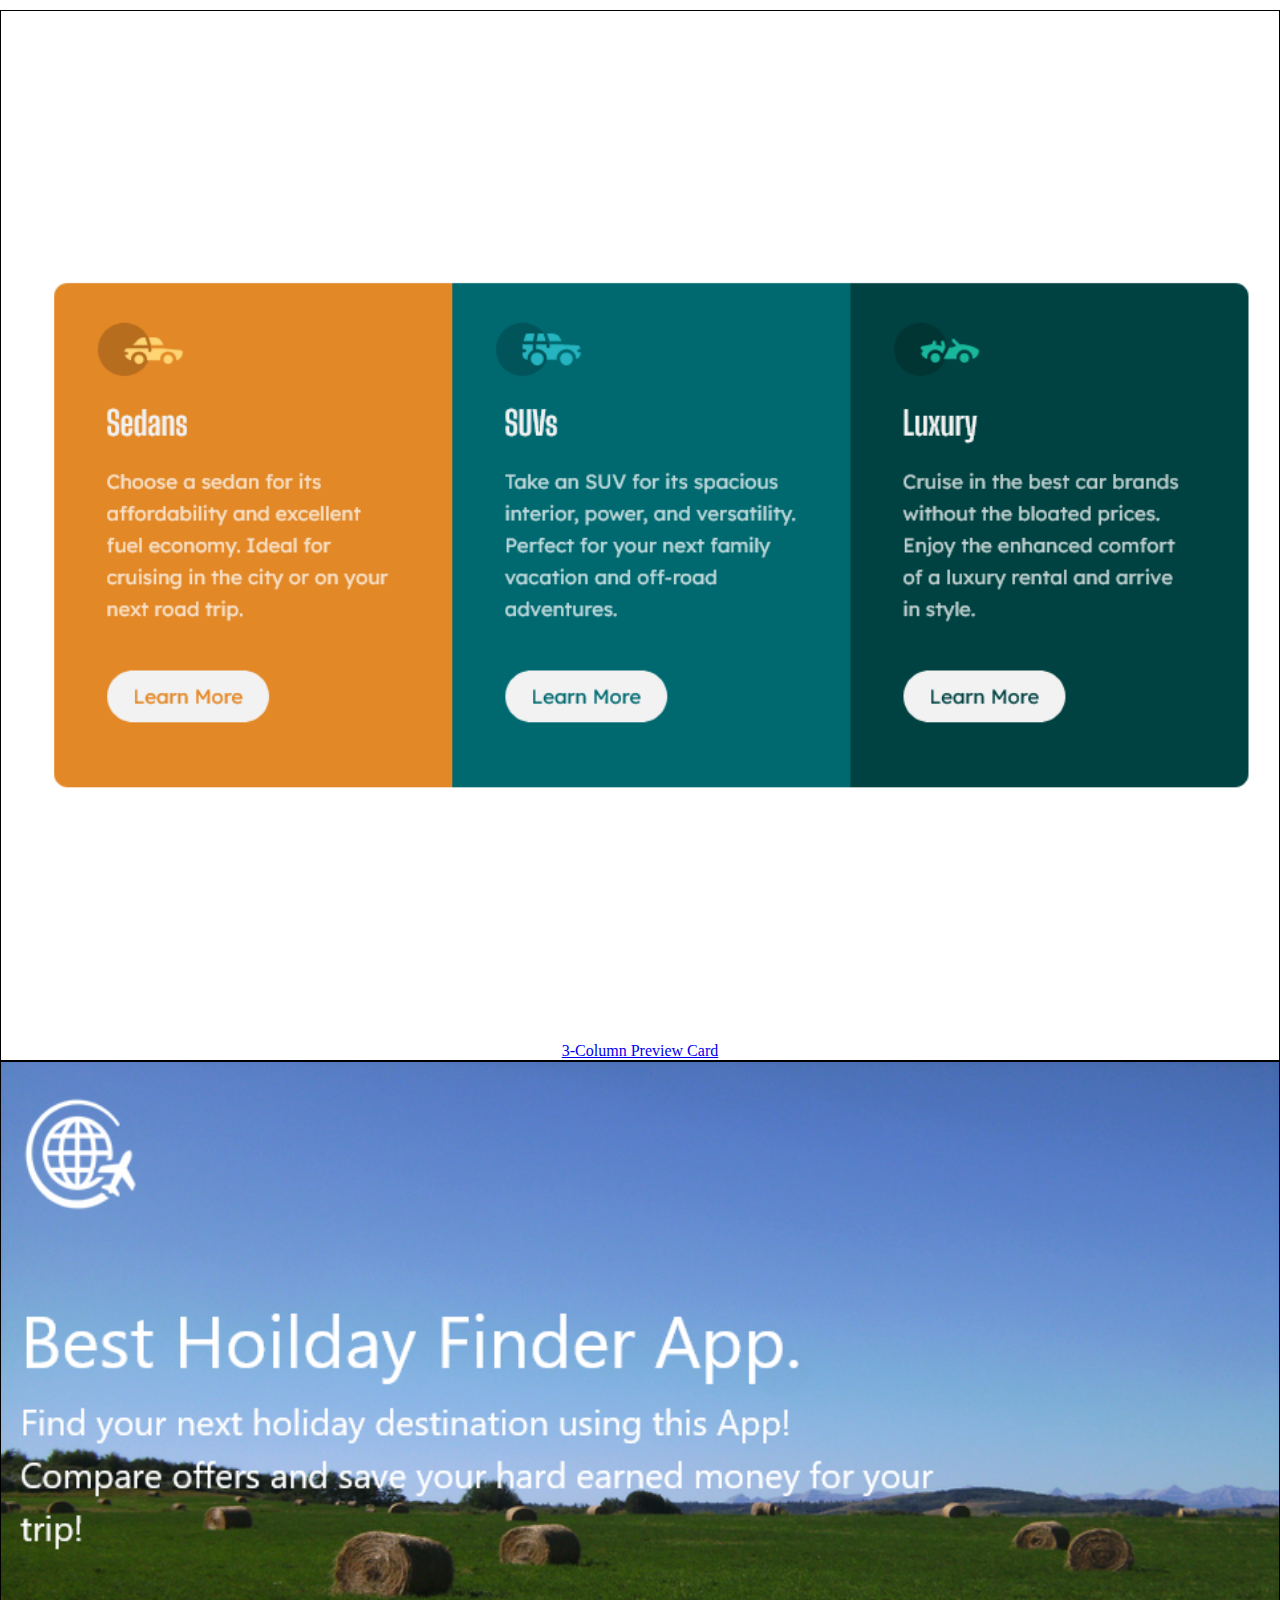
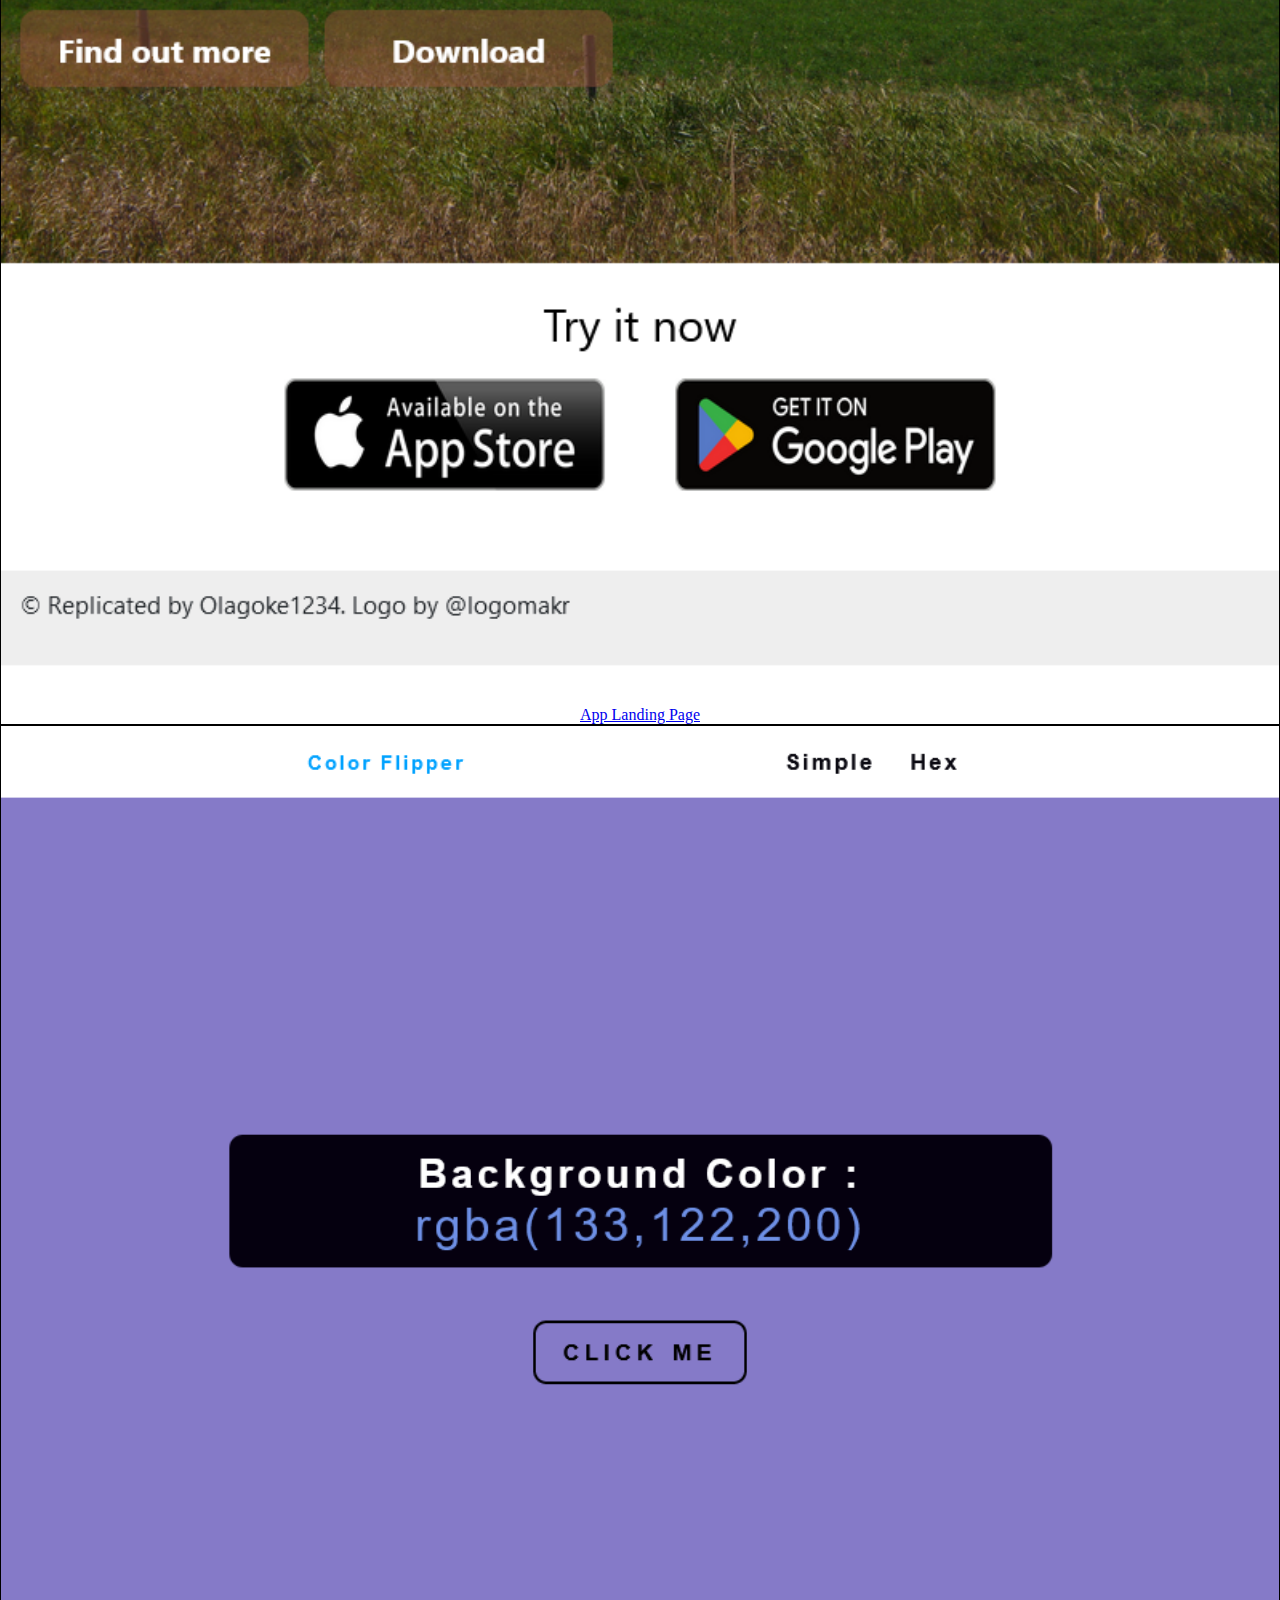
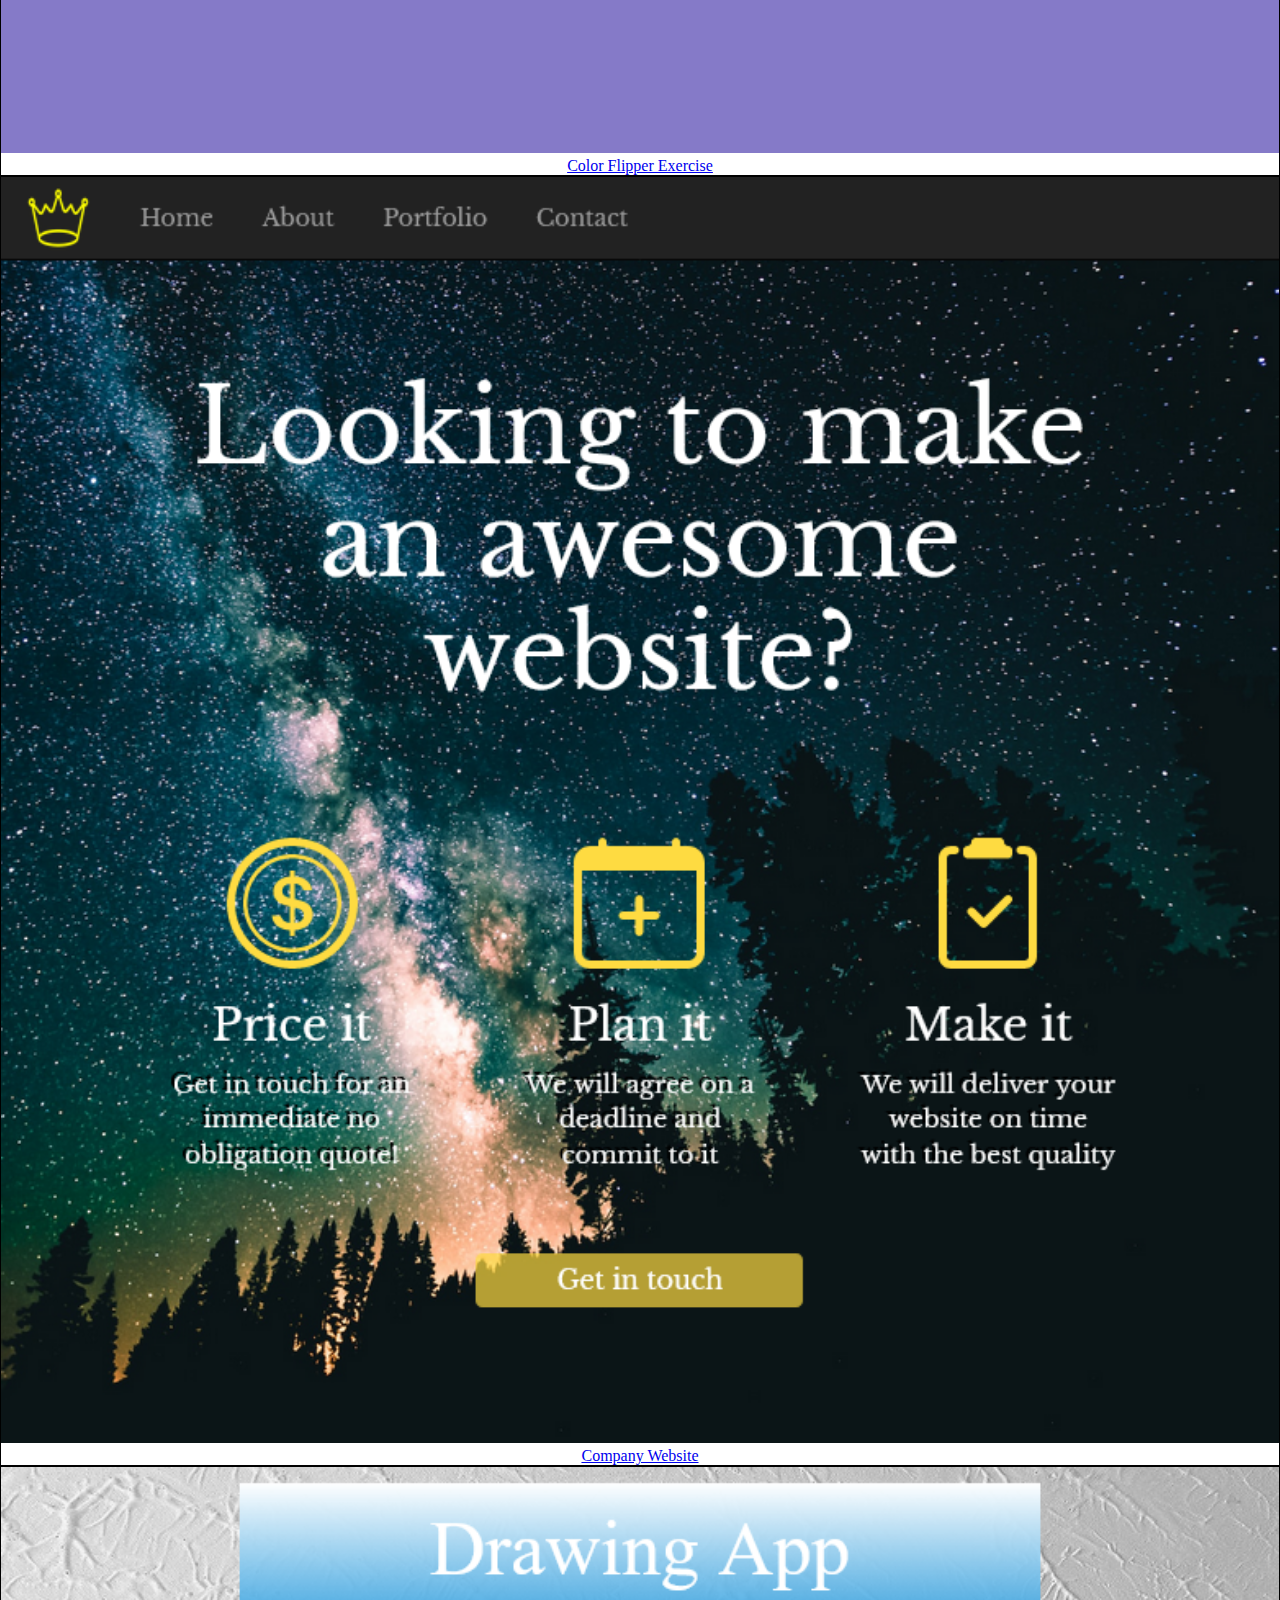
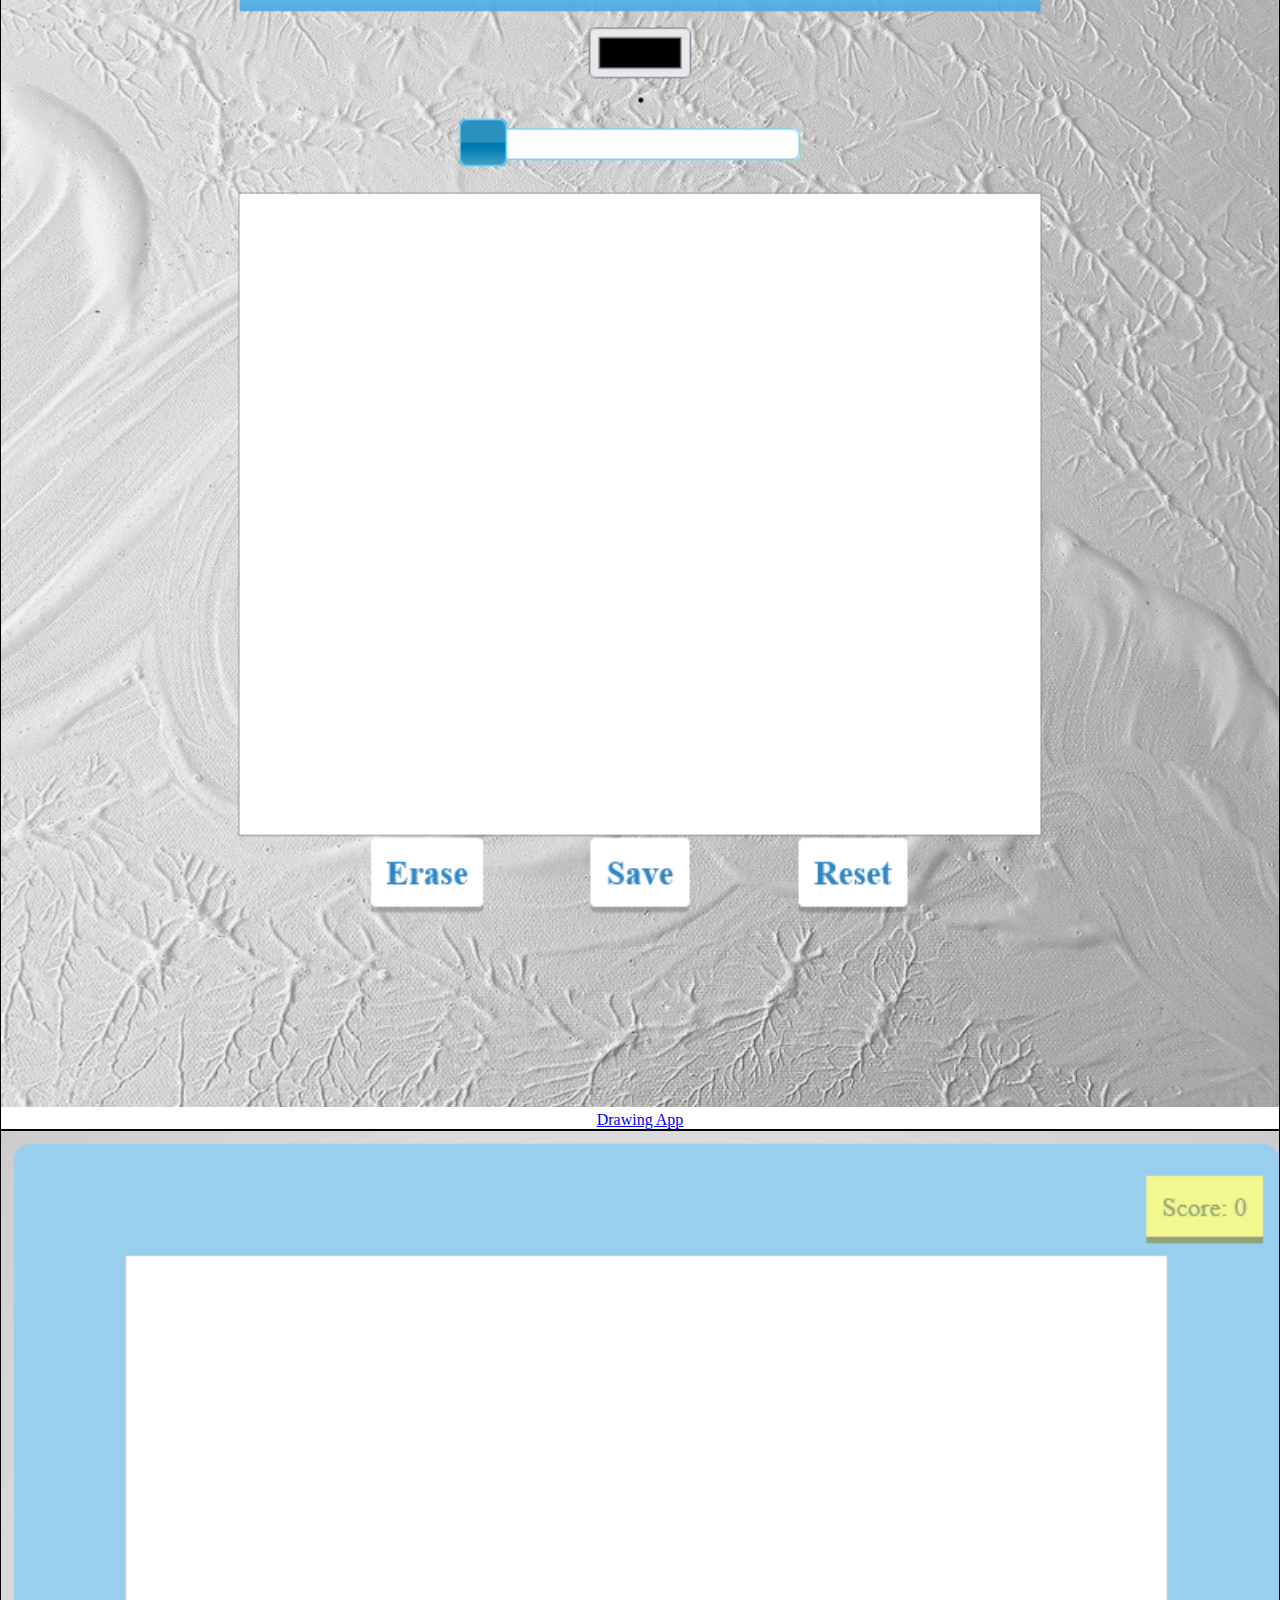
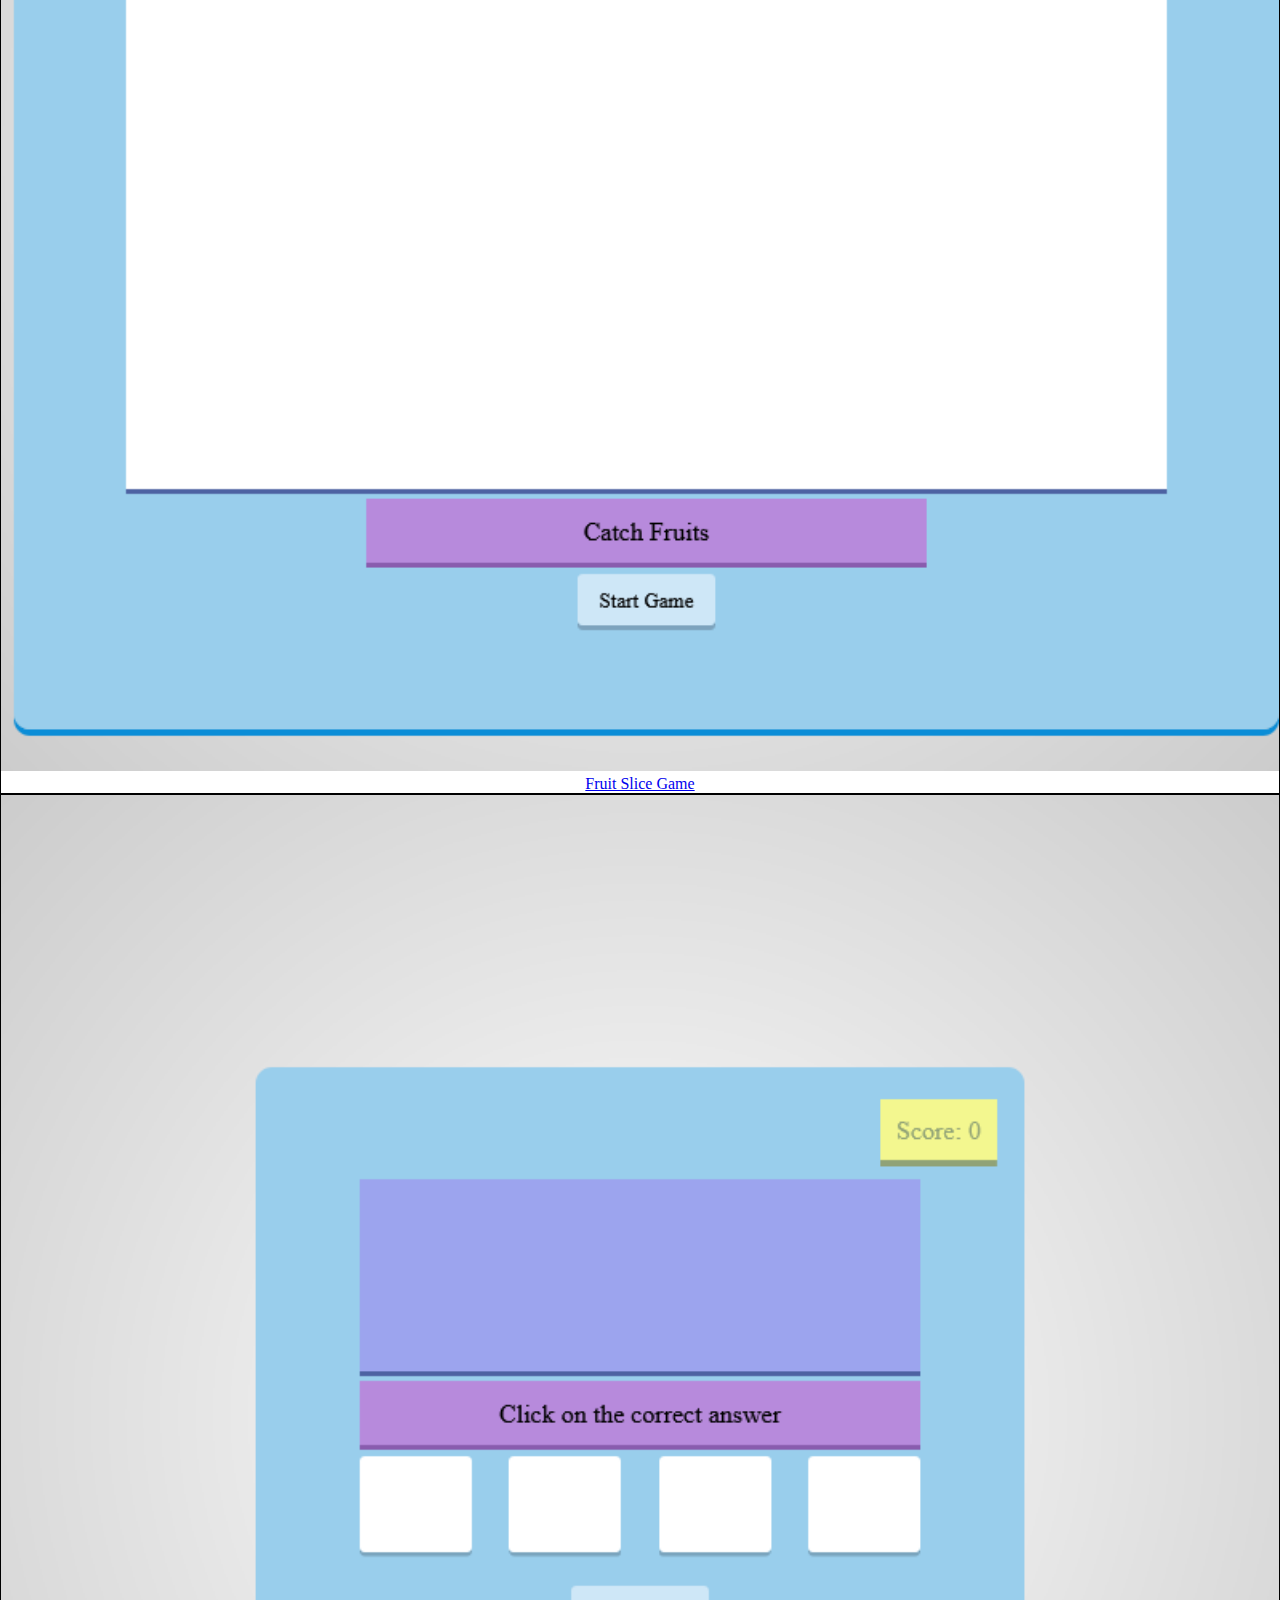
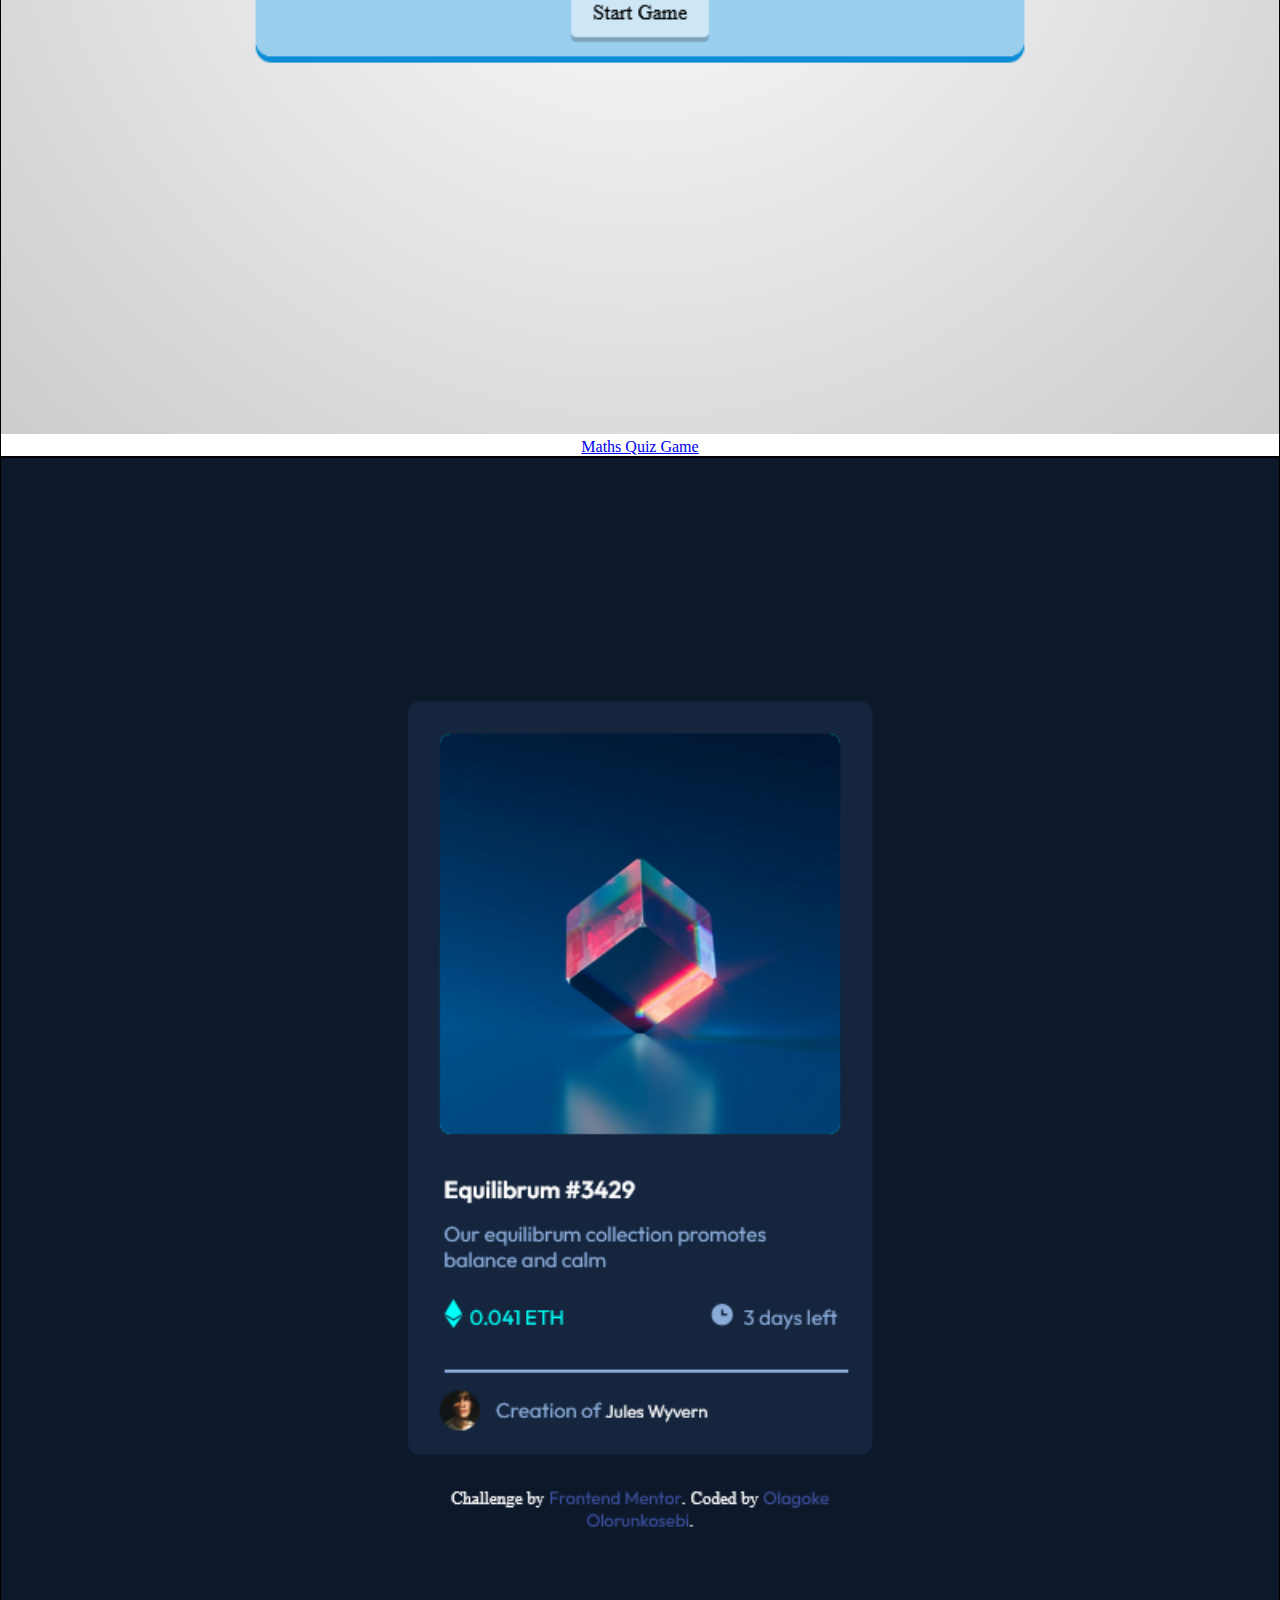
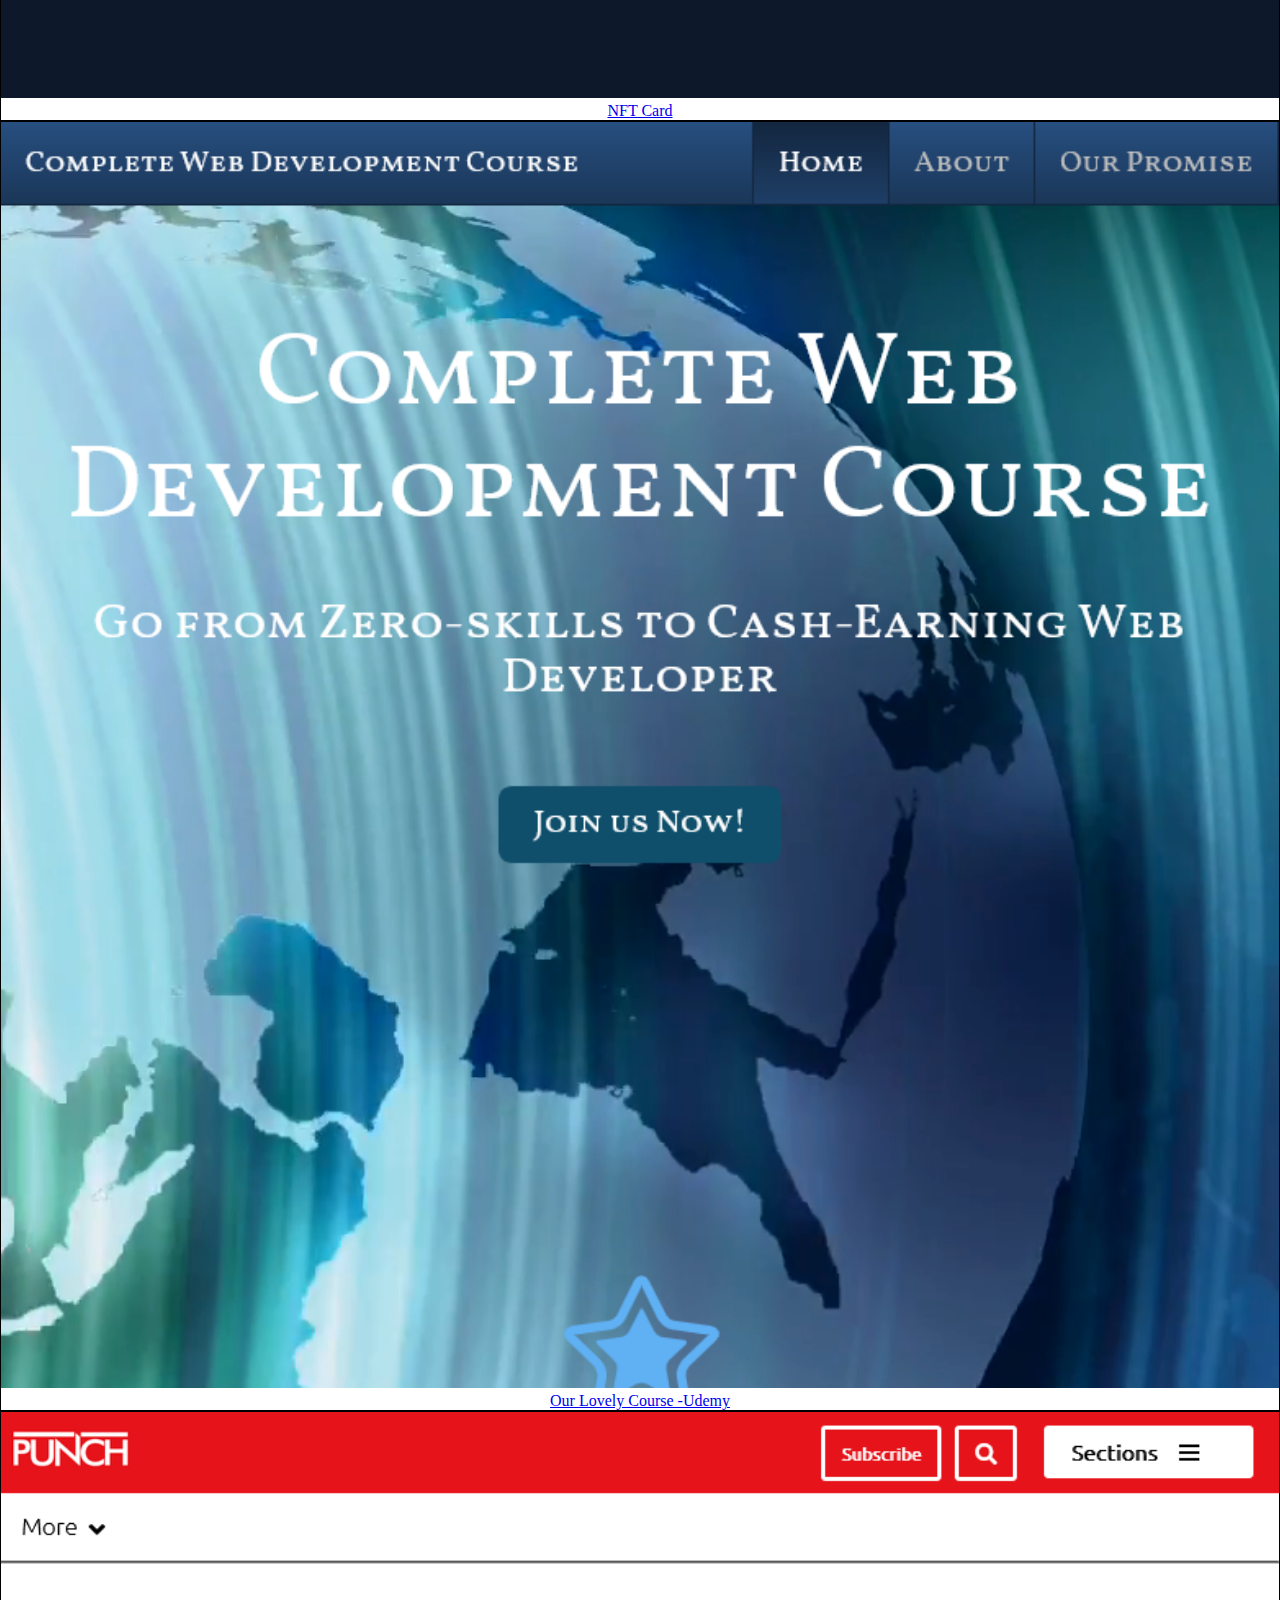
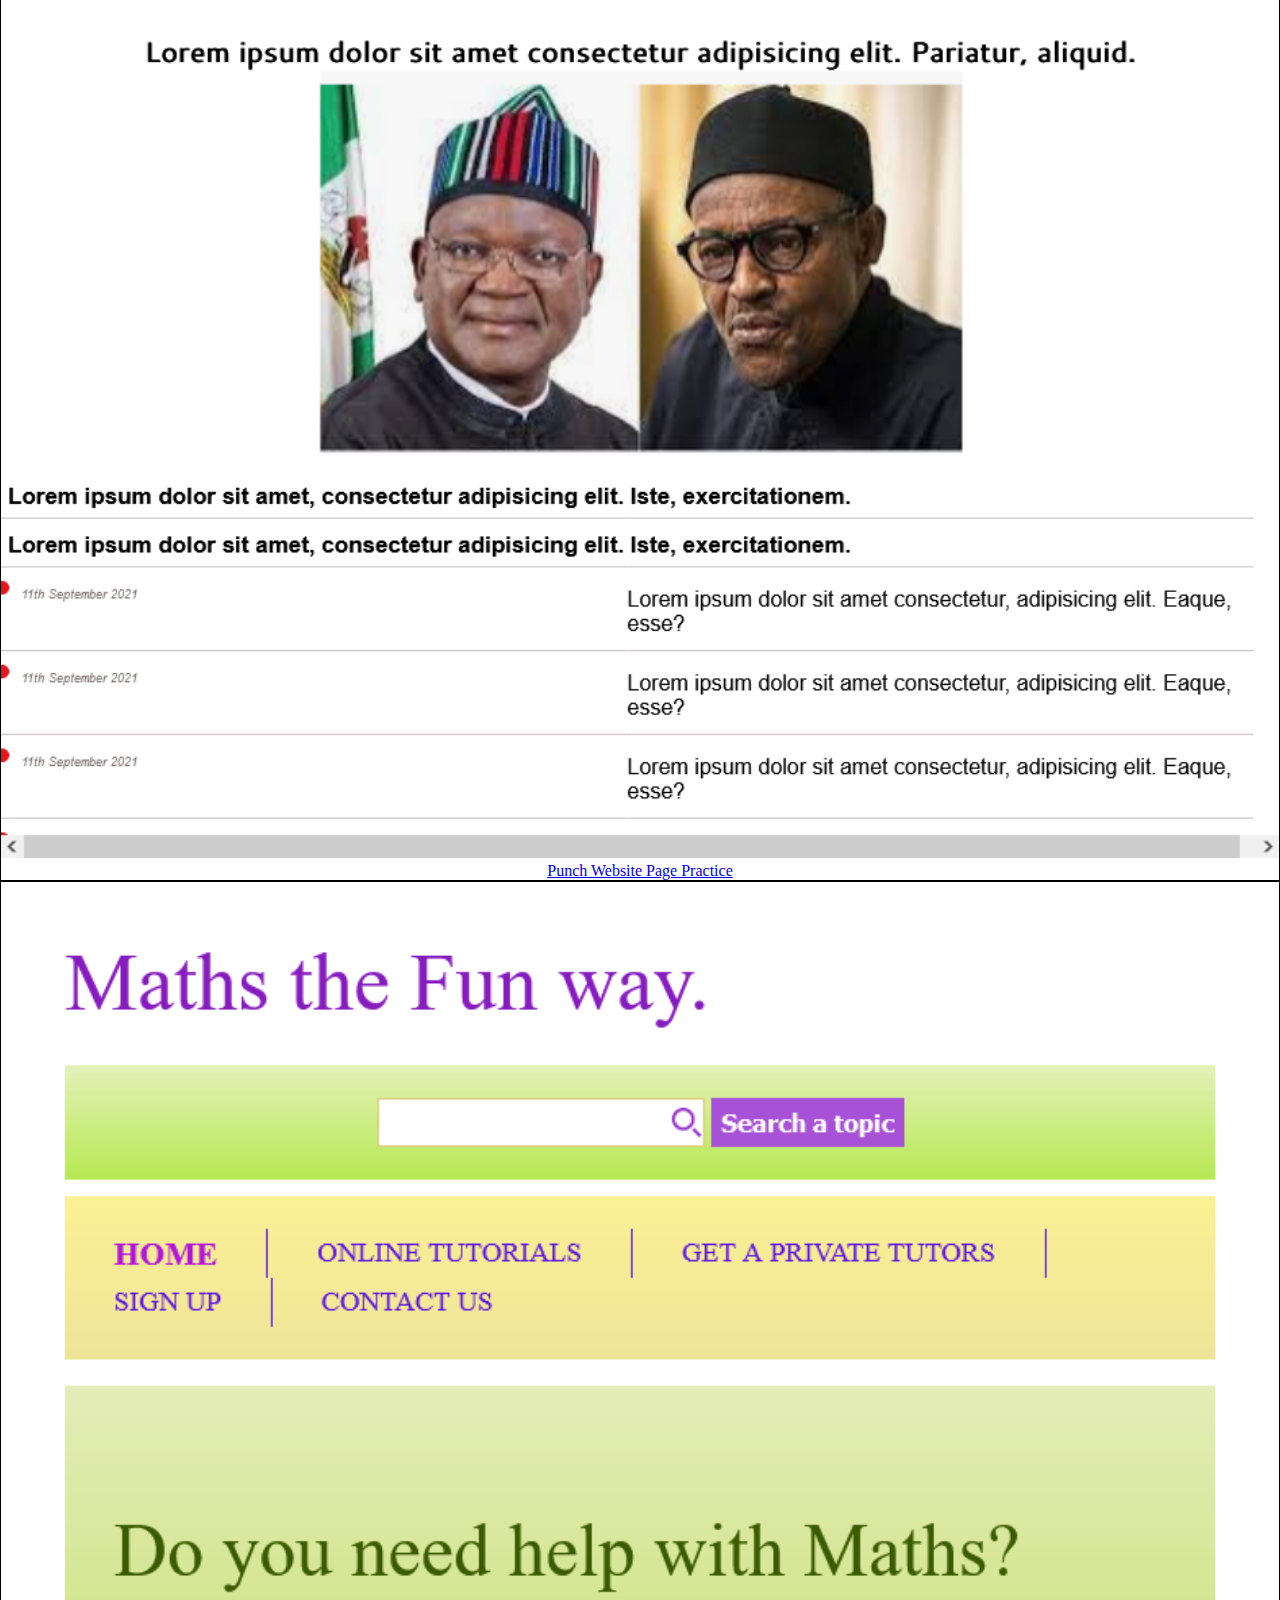
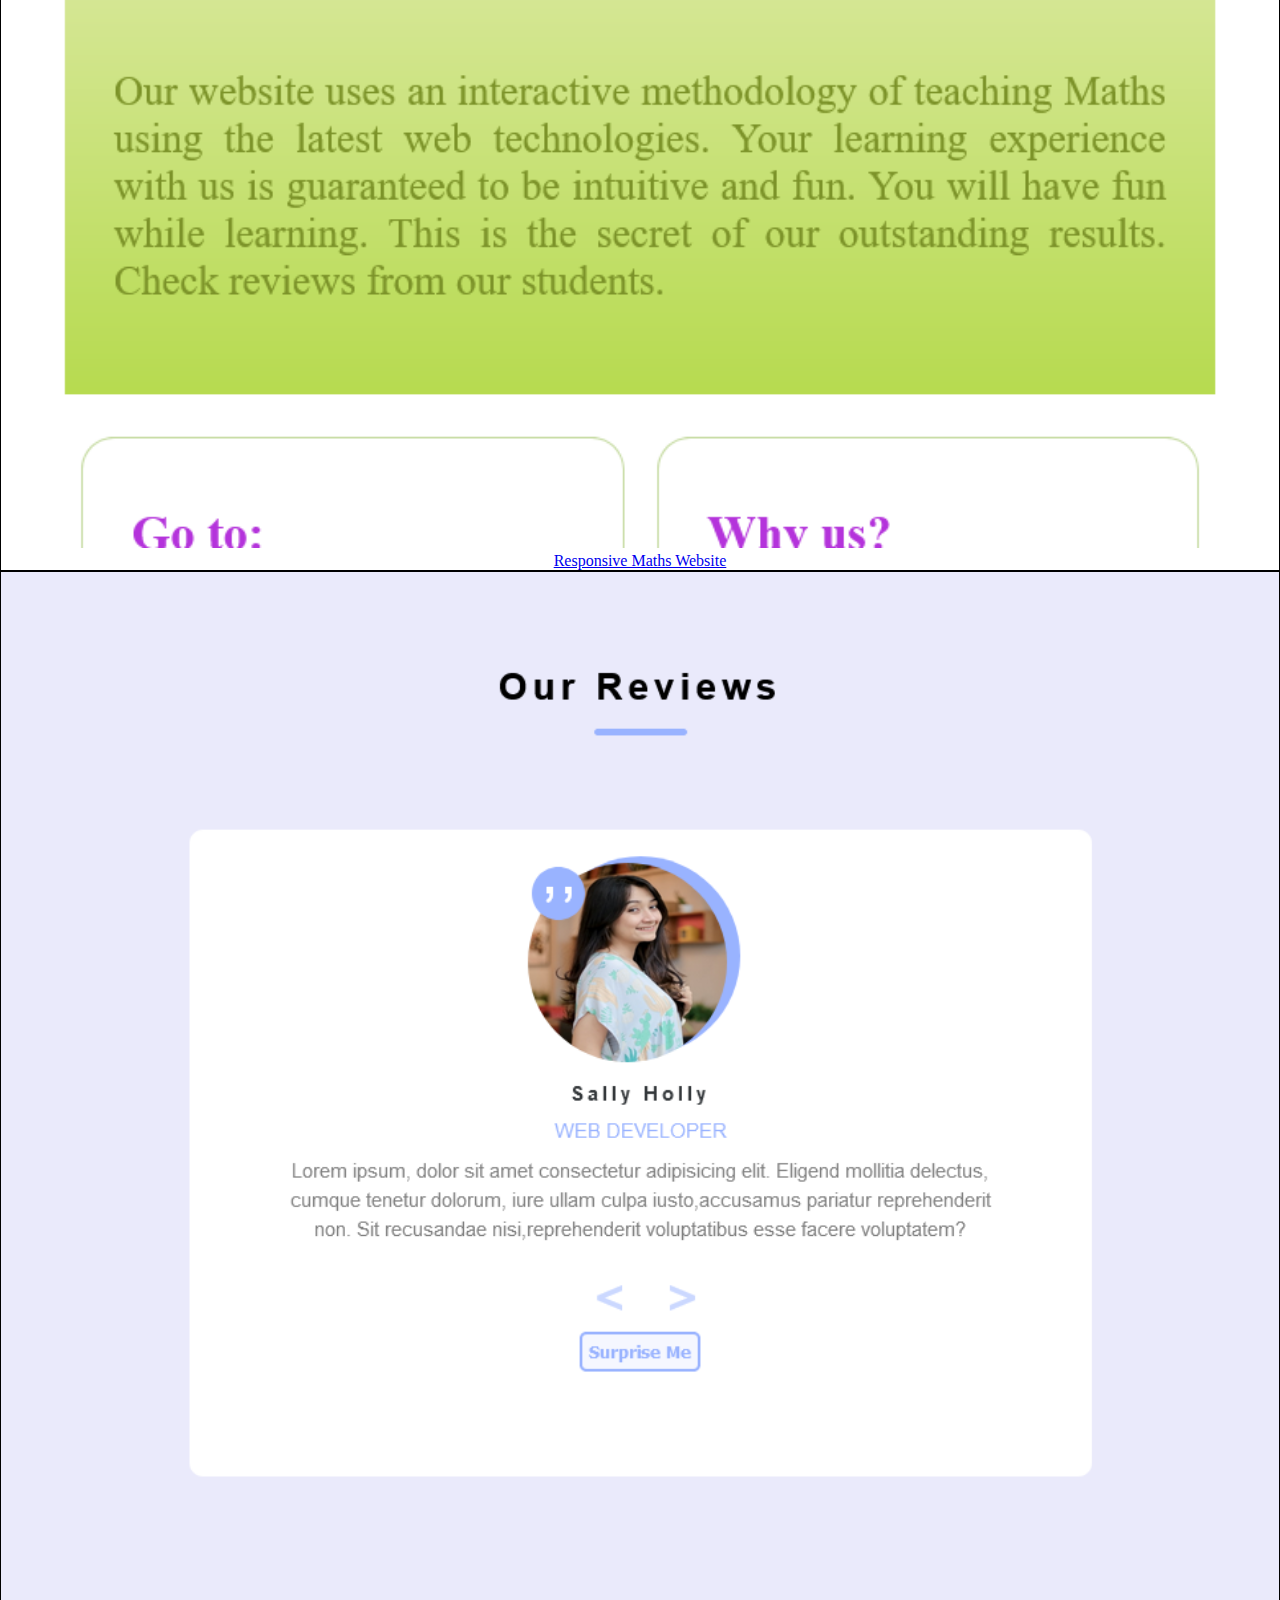
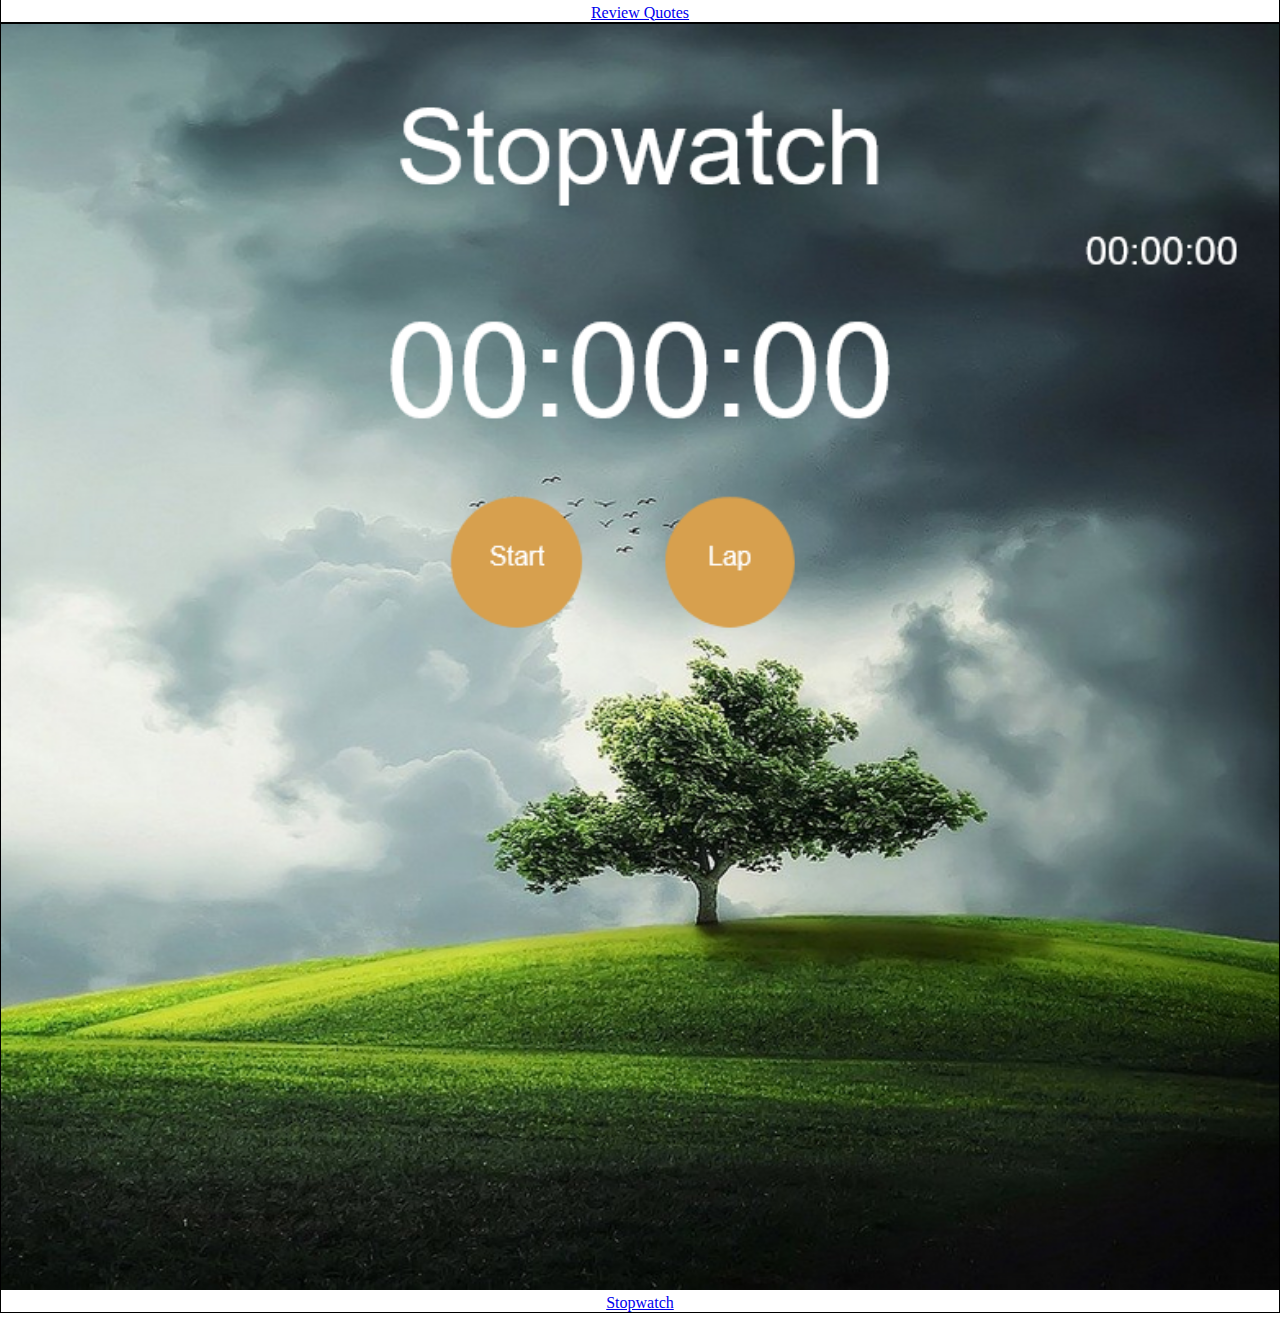
==== projects.html @ 6f9afd57 "Project structure and styling completed" ====
<!DOCTYPE html>
<html lang="en">
  <head>
    <meta charset="UTF-8" />
    <meta http-equiv="X-UA-Compatible" content="IE=edge" />
    <meta name="viewport" content="width=device-width, initial-scale=1.0" />
    <link
      href="https://cdn.jsdelivr.net/npm/bootstrap@5.2.2/dist/css/bootstrap.min.css"
      rel="stylesheet"
      integrity="sha384-Zenh87qX5JnK2Jl0vWa8Ck2rdkQ2Bzep5IDxbcnCeuOxjzrPF/et3URy9Bv1WTRi"
      crossorigin="anonymous"
    />
    <link rel="stylesheet" href="projects.css" />
    <title>More Projects</title>
  </head>
  <body>
    <div class="row container-fluid projects">
      <div class="col-sm-6 col-md-3 project">
        <img src="images/3-Column Preview Card.png" alt="Project Outlook" />
        <a href="https://olagoke1234.github.io/3-column-preview-card-component/"
          >3-Column Preview Card</a
        >
      </div>
      <div class="col-sm-6 col-md-3 project">
        <img src="images/App Landing Page.png" alt="Project Outlook" />
        <a href="https://olagoke1234.github.io/App-Landing-Page/"
          >App Landing Page</a
        >
      </div>
      <div class="col-sm-6 col-md-3 project">
        <img src="images/Color Flipper Exercise.png" alt="Project Outlook" />
        <a href="https://olagoke1234.github.io/Color-Flipper/"
          >Color Flipper Exercise</a
        >
      </div>
      <div class="col-sm-6 col-md-3 project">
        <img src="images/Company Website.png" alt="Project Outlook" />
        <a href="https://olagoke1234.github.io/Company-Website-Bootstrap-/"
          >Company Website</a
        >
      </div>
      <div class="col-sm-6 col-md-3 project">
        <img src="images/Drawing App.png" alt="Project Outlook" />
        <a href="https://olagoke1234.github.io/Drawing-App-JQuery-UI-/"
          >Drawing App</a
        >
      </div>
      <div class="col-sm-6 col-md-3 project">
        <img src="images/Fruit Slice Game.png" alt="Project Outlook" />
        <a href="https://olagoke1234.github.io/Fruit-Slice-Game/"
          >Fruit Slice Game</a
        >
      </div>
      <div class="col-sm-6 col-md-3 project">
        <img src="images/Maths Quiz Game.png" alt="Project Outlook" />
        <a href="https://olagoke1234.github.io/Maths-Quiz-Game/"
          >Maths Quiz Game</a
        >
      </div>
      <div class="col-sm-6 col-md-3 project">
        <img src="images/NFT Card.png" alt="Project Outlook" />
        <a href="https://olagoke1234.github.io/NFT-Card/">NFT Card</a>
      </div>
      <div class="col-sm-6 col-md-3 project">
        <img src="images/Our Lovely Course -Udemy.png" alt="Project Outlook" />
        <a href="https://olagoke1234.github.io/Our-Lovely-Course/"
          >Our Lovely Course -Udemy</a
        >
      </div>
      <div class="col-sm-6 col-md-3 project">
        <img
          src="images/Punch Website Page Practice.png"
          alt="Project Outlook"
        />
        <a href="https://olagoke1234.github.io/Punch-News/"
          >Punch Website Page Practice</a
        >
      </div>
      <div class="col-sm-6 col-md-3 project">
        <img src="images/Responsive Maths Website.png" alt="Project Outlook" />
        <a href="https://olagoke1234.github.io/Responsive-Maths-Website/"
          >Responsive Maths Website</a
        >
      </div>
      <div class="col-sm-6 col-md-3 project">
        <img src="images/Review Quotes.png" alt="Project Outlook" />
        <a href="https://olagoke1234.github.io/Reviews-Quotes/"
          >Review Quotes</a
        >
      </div>
      <div class="col-sm-6 col-md-3 project">
        <img src="images/Stopwatch.png" alt="Project Outlook" />
        <a
          href="
        https://olagoke1234.github.io/Stop-Watch-JQuery-/"
          >Stopwatch</a
        >
      </div>
    </div>

    <script
      src="https://cdn.jsdelivr.net/npm/bootstrap@5.2.2/dist/js/bootstrap.bundle.min.js"
      integrity="sha384-OERcA2EqjJCMA+/3y+gxIOqMEjwtxJY7qPCqsdltbNJuaOe923+mo//f6V8Qbsw3"
      crossorigin="anonymous"
    ></script>
  </body>
</html>
---- projects.css ----
body {
  margin: 0;
  padding: 0;
  box-sizing: border-box;
}

.projects {
  padding: 10px 0;
  width: 100%;
}

.project {
  text-align: center;
  border: 1px solid black;
}

.project img {
  width: 100%;
  height: 80%;
}
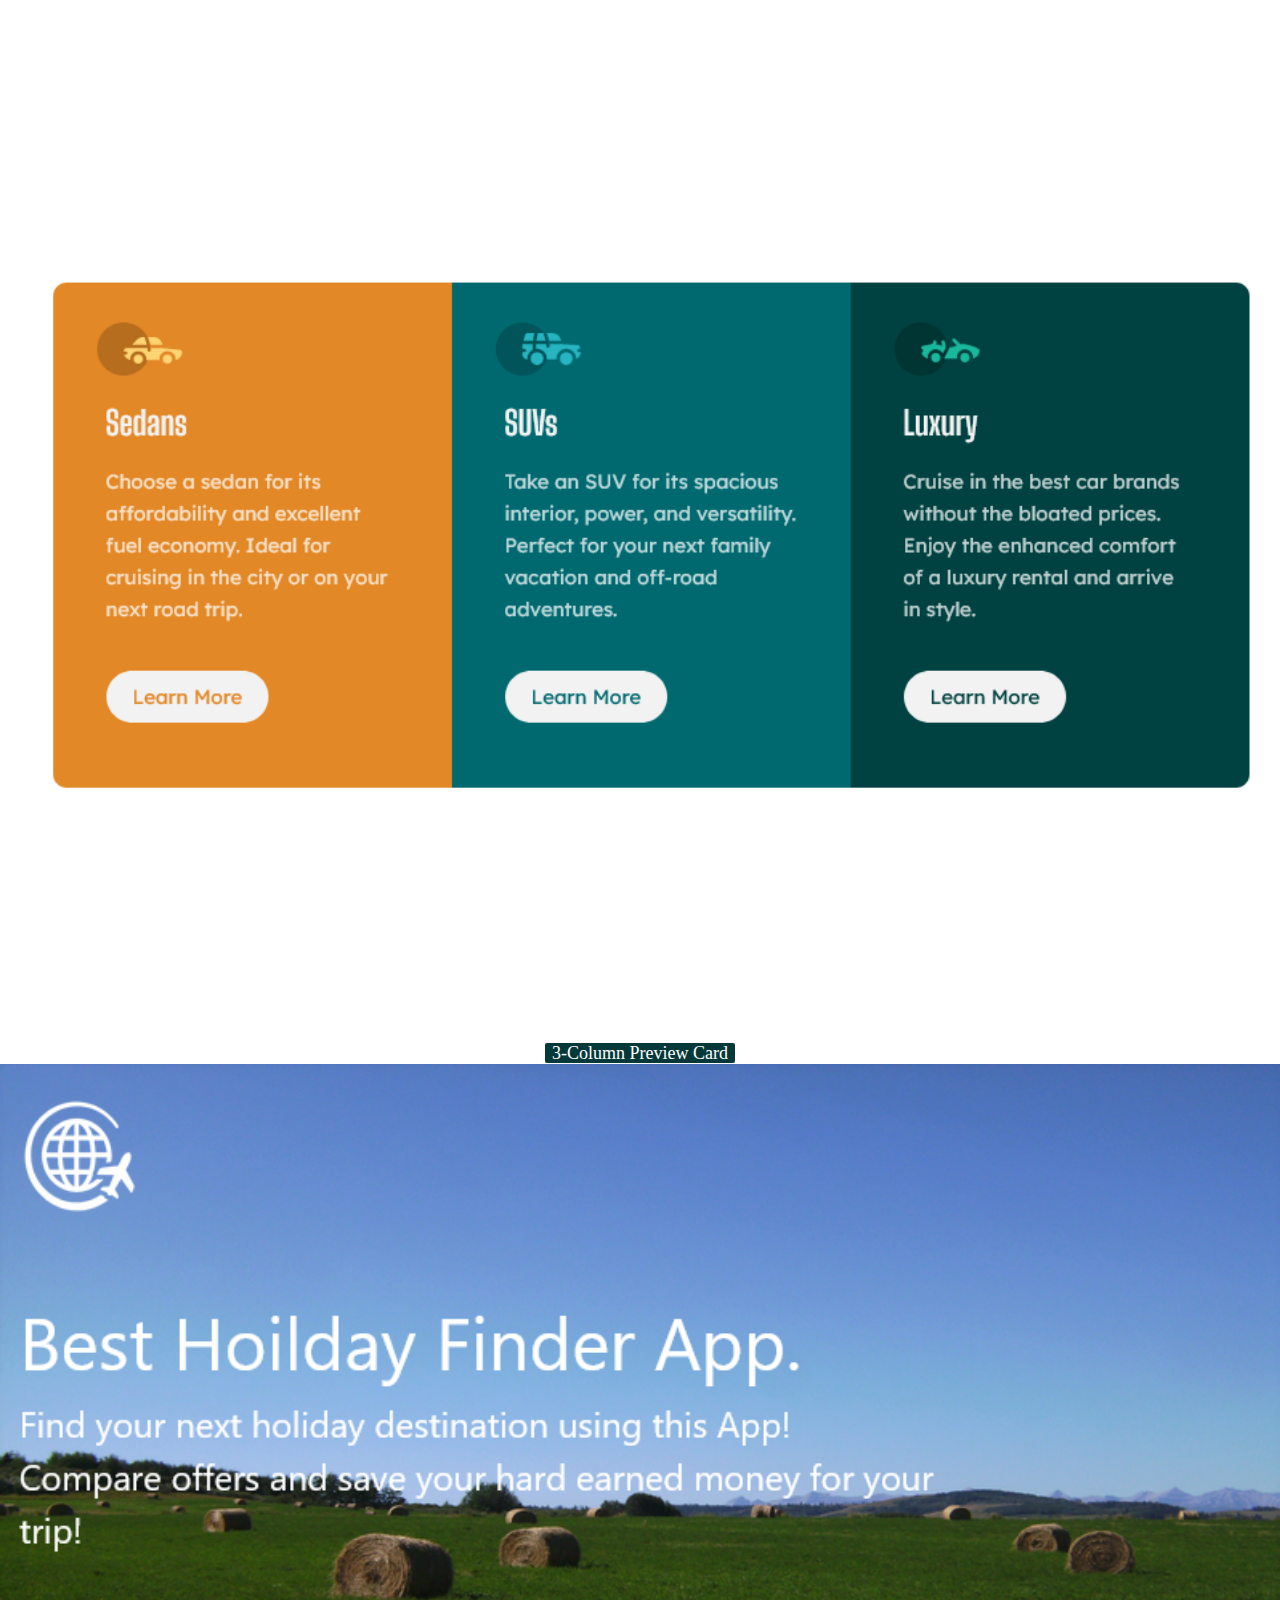
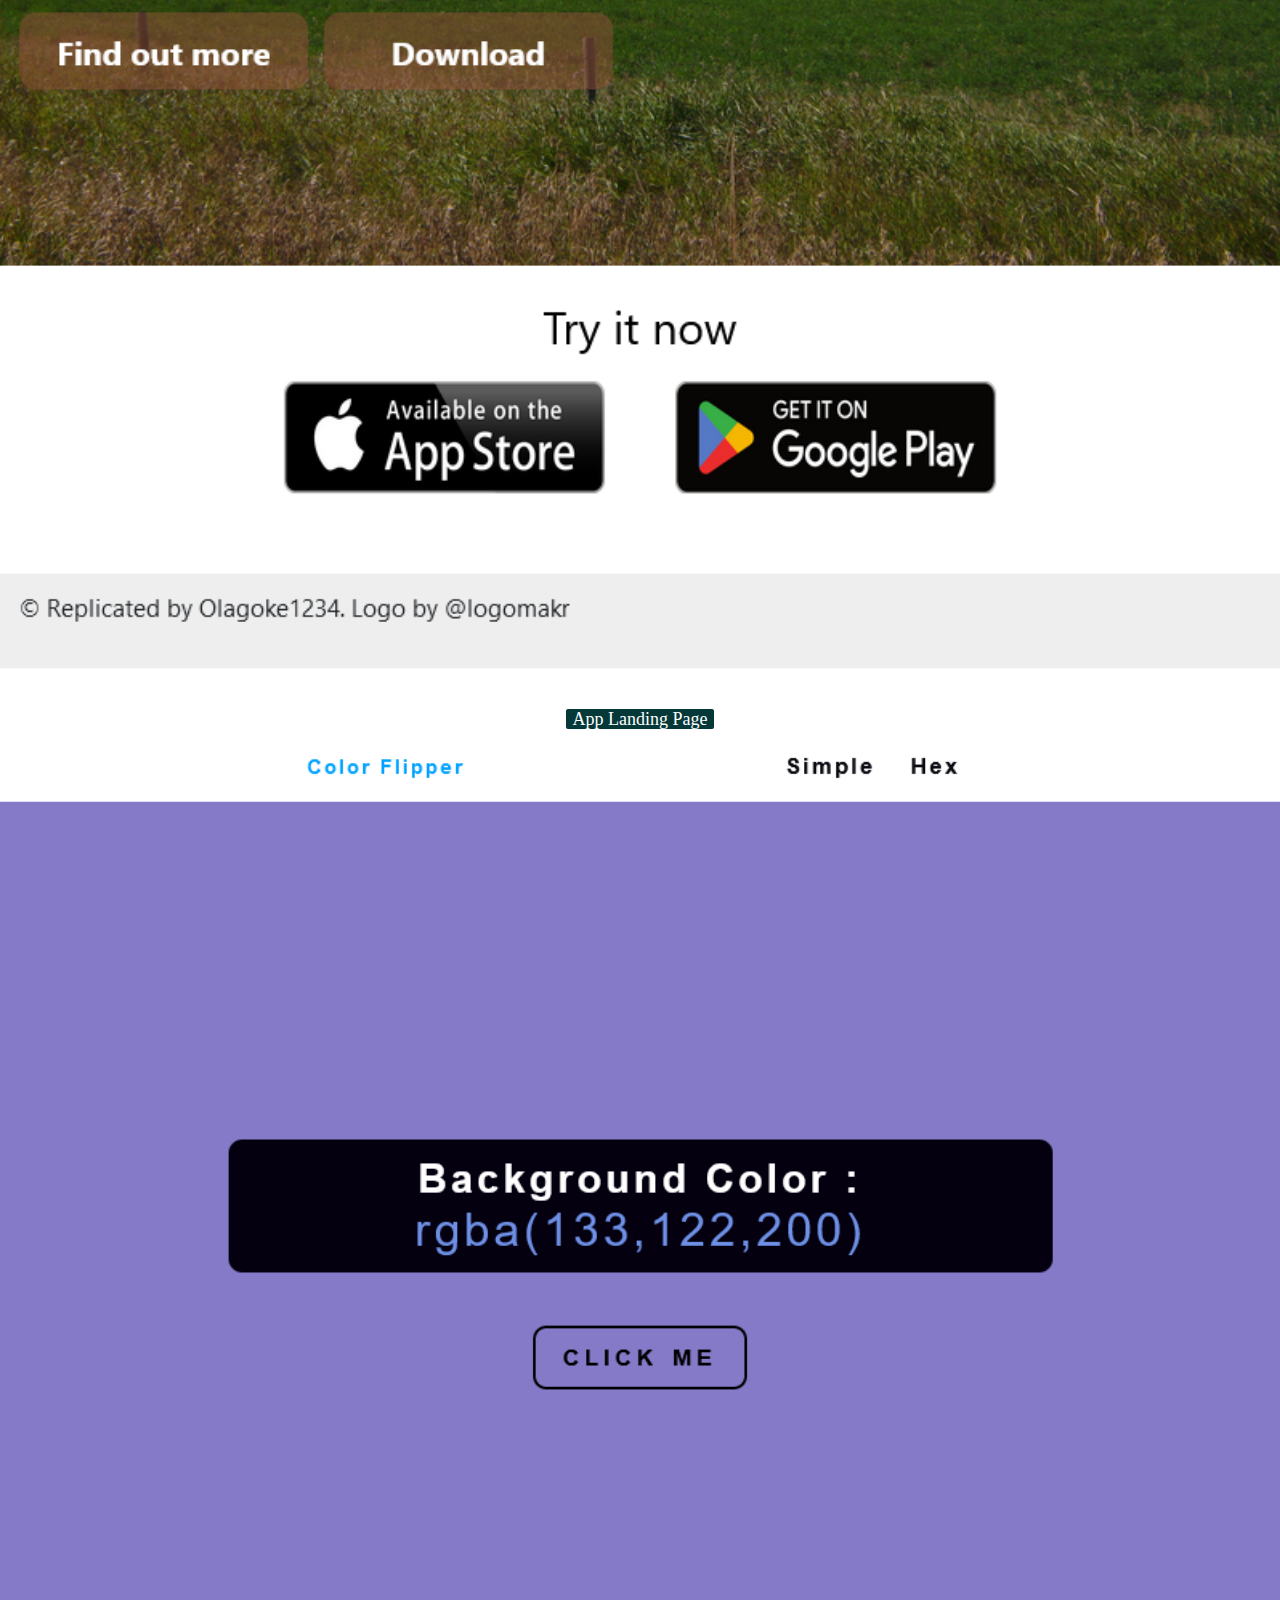
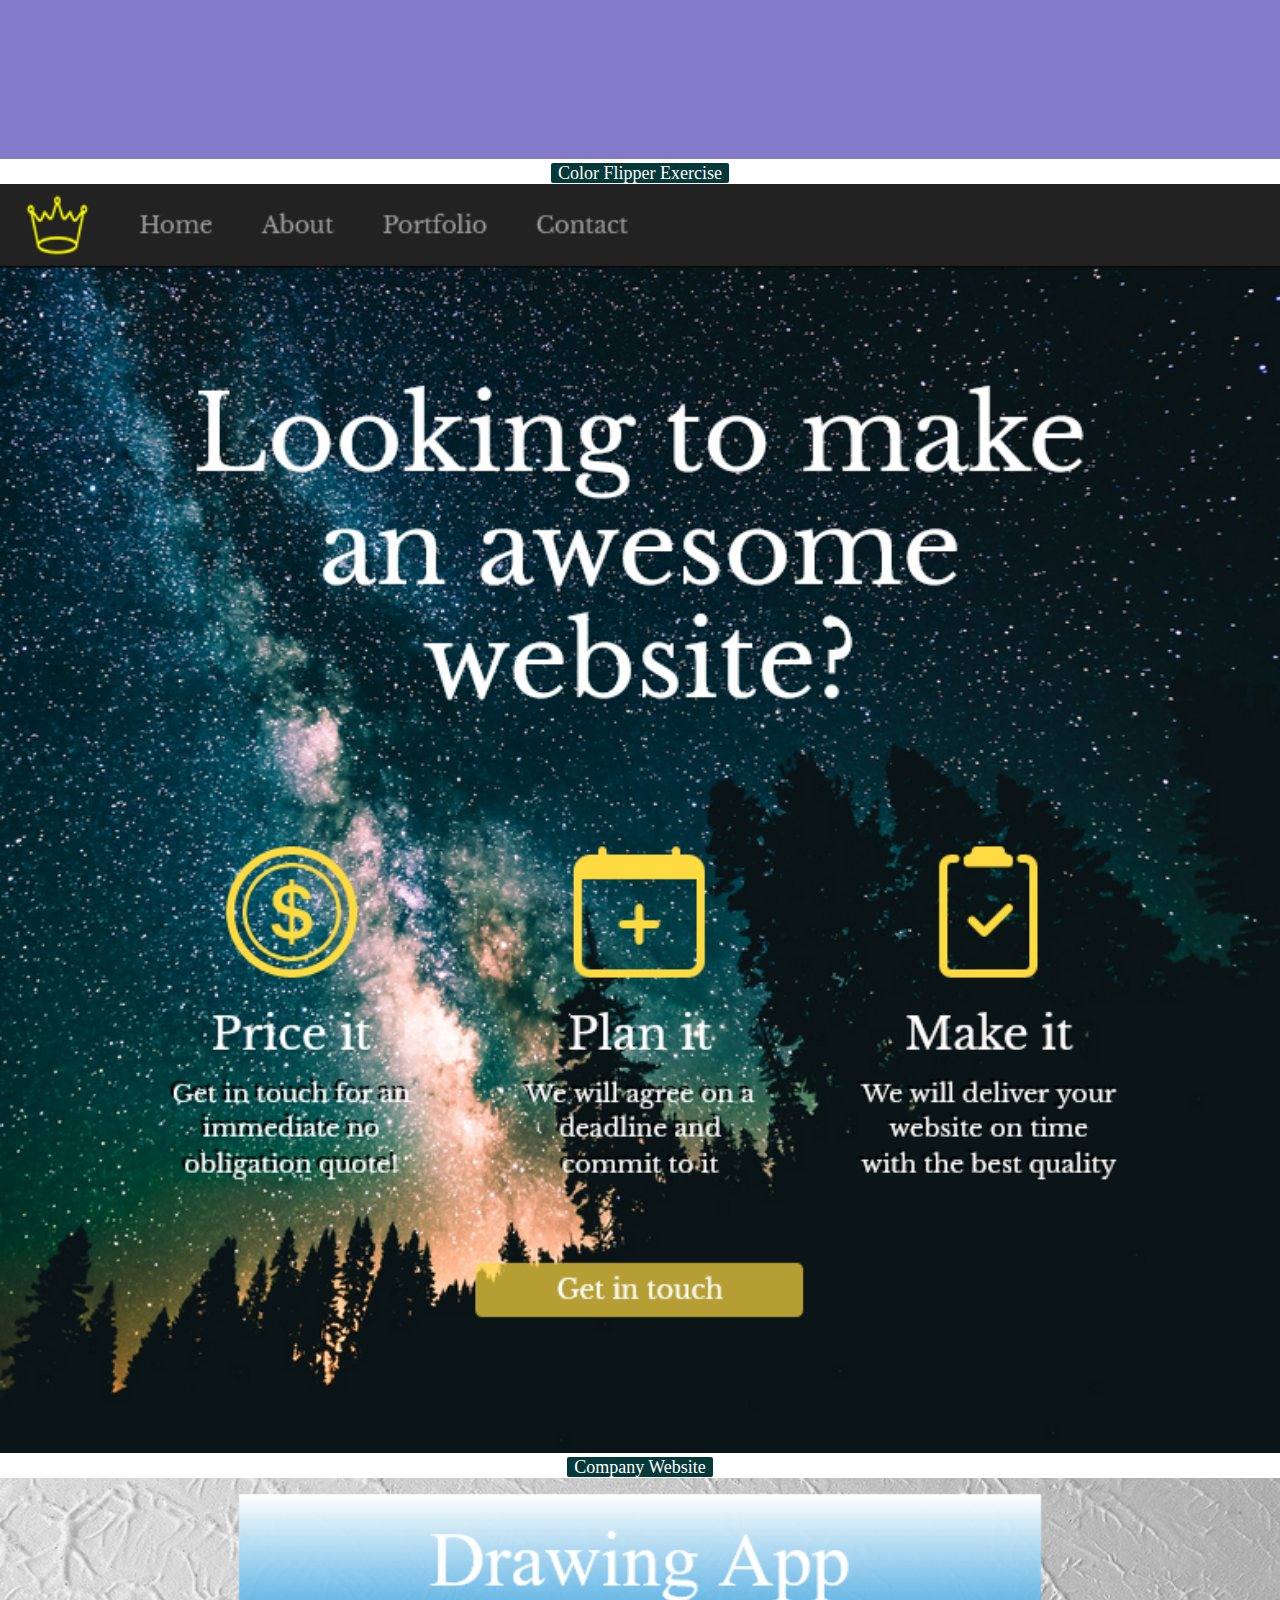
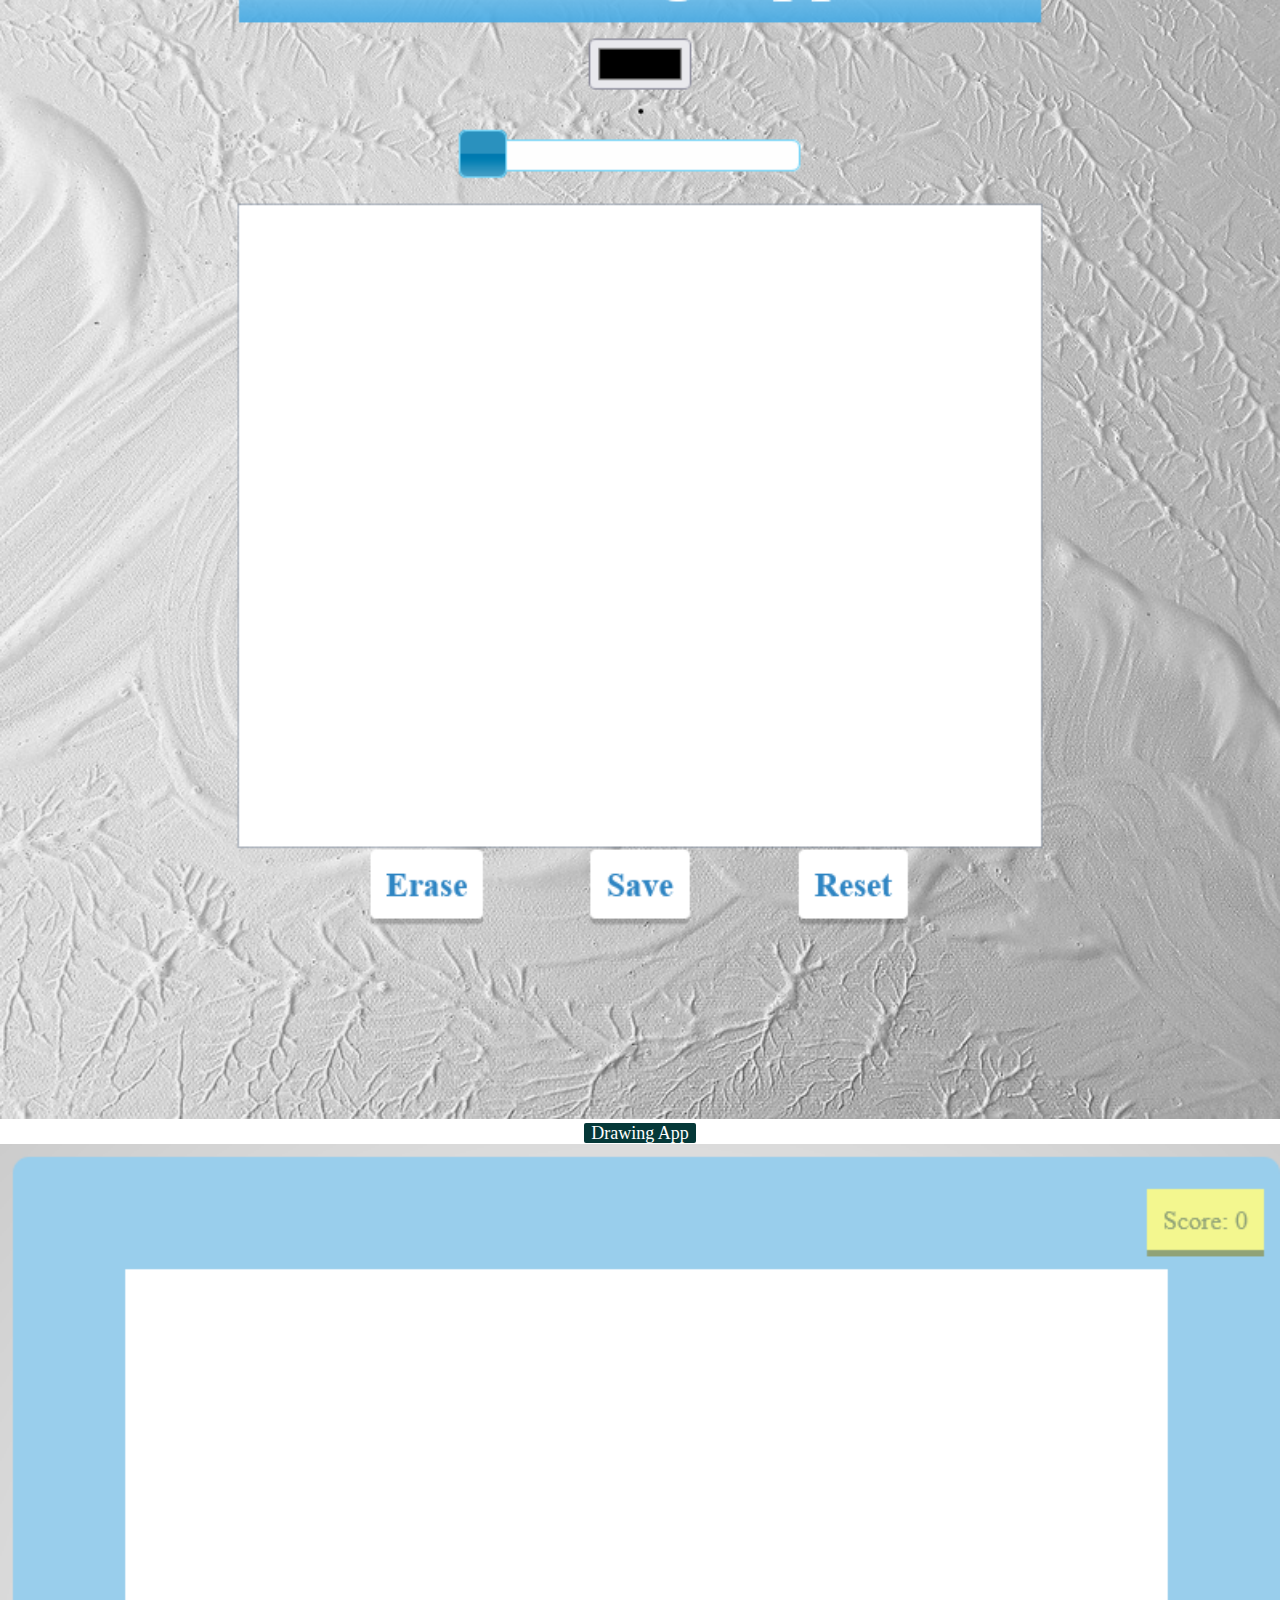
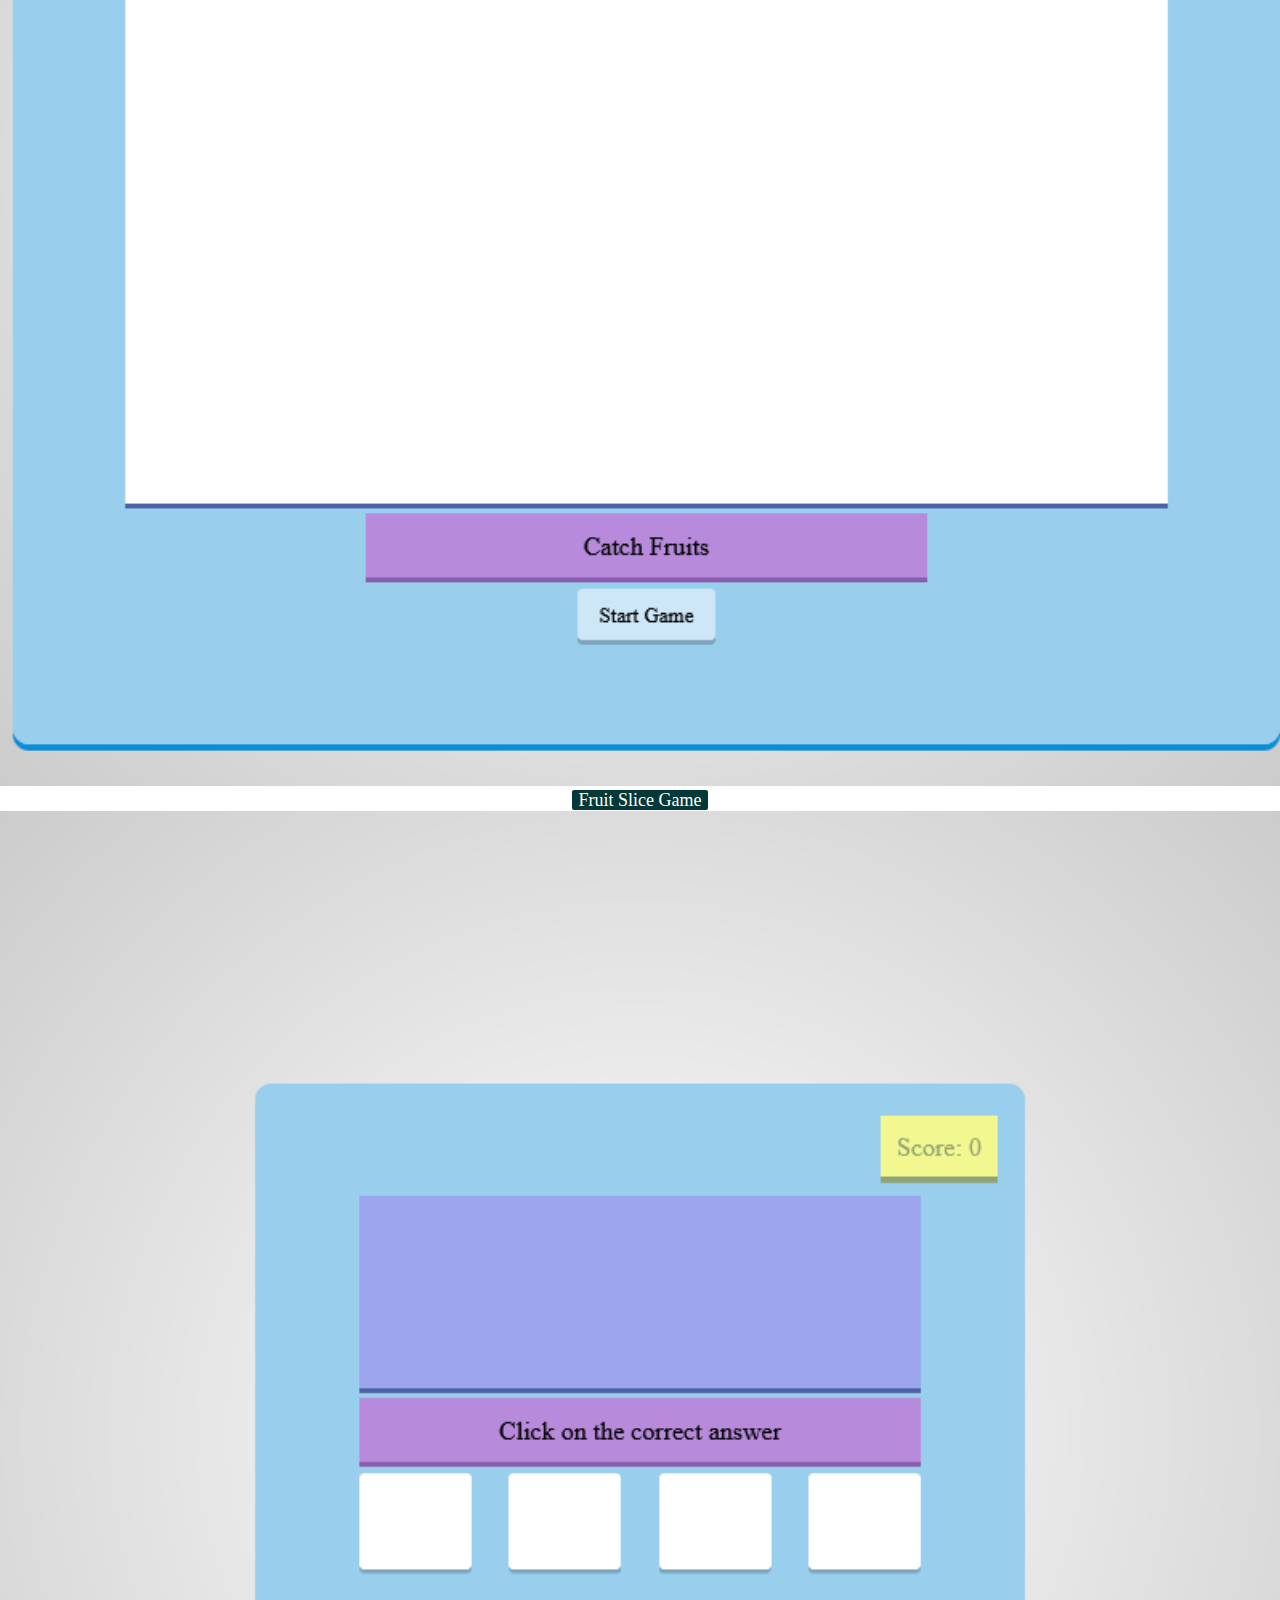
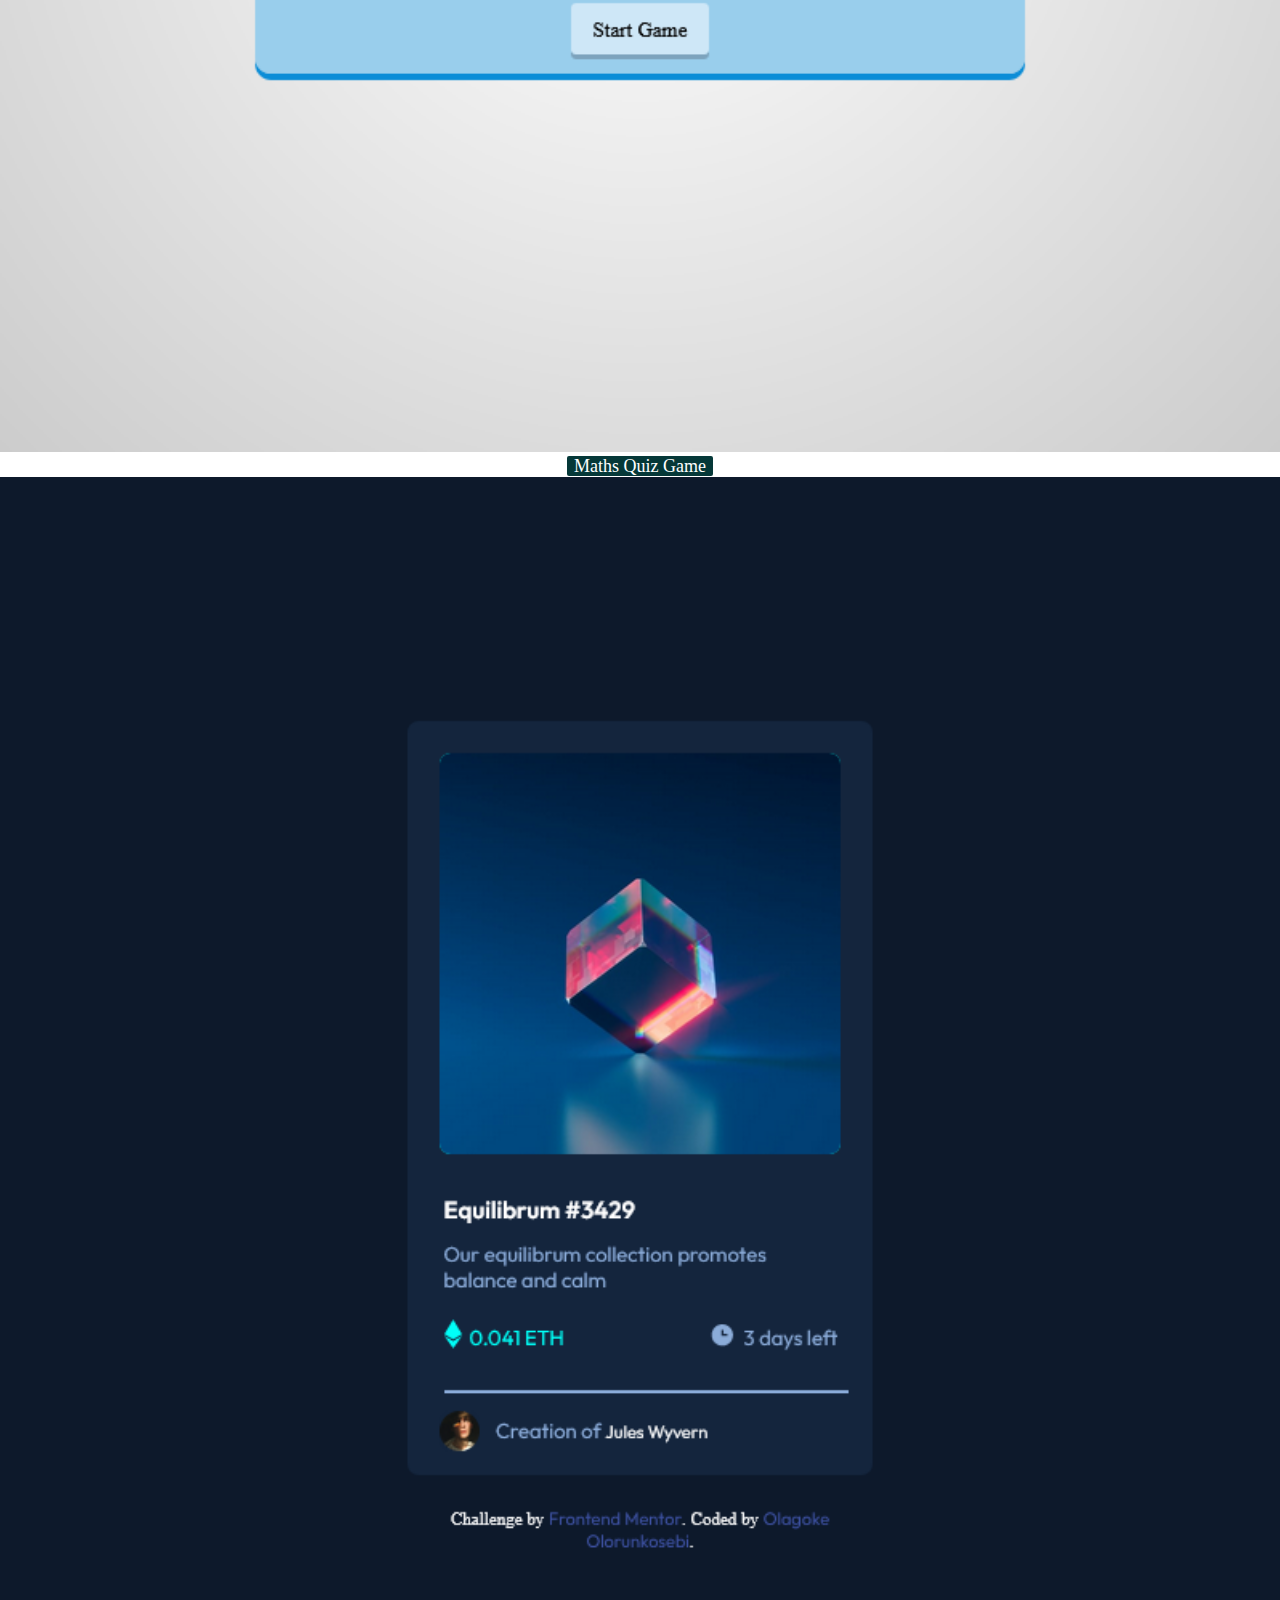
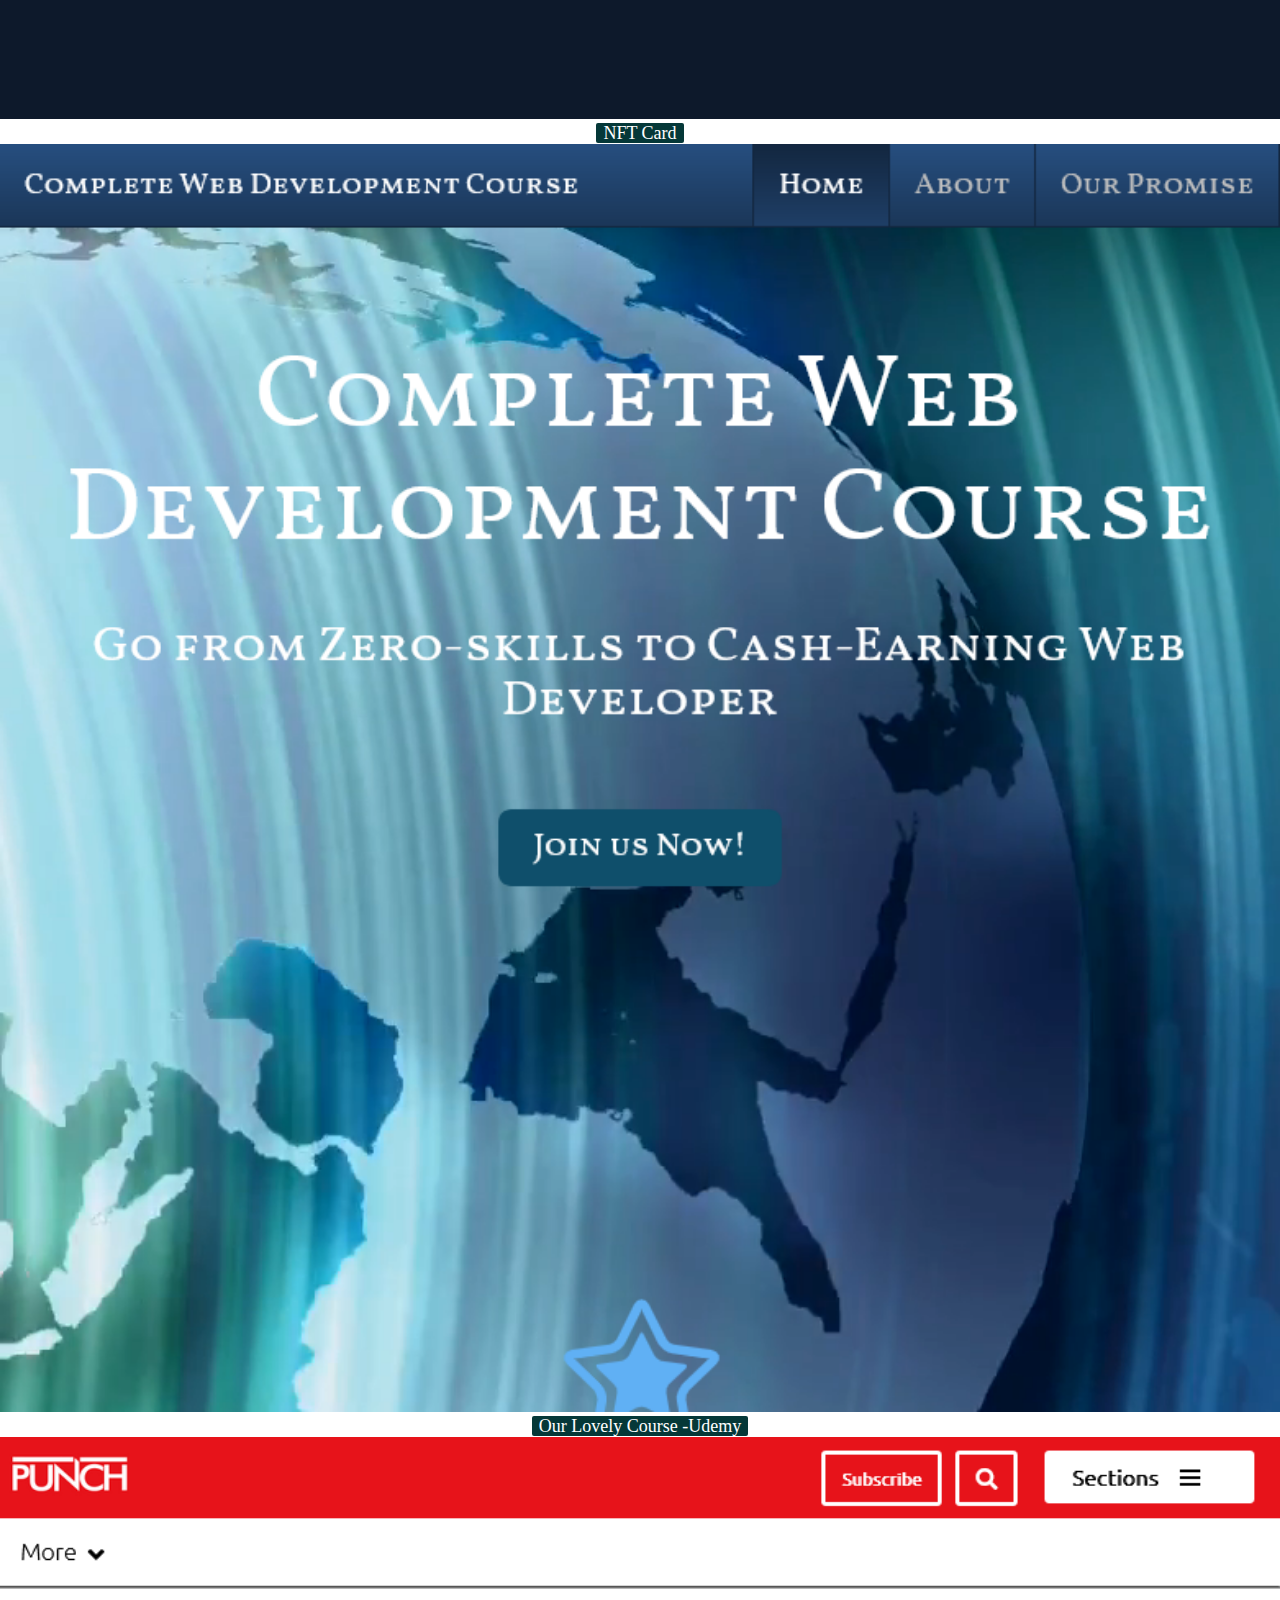
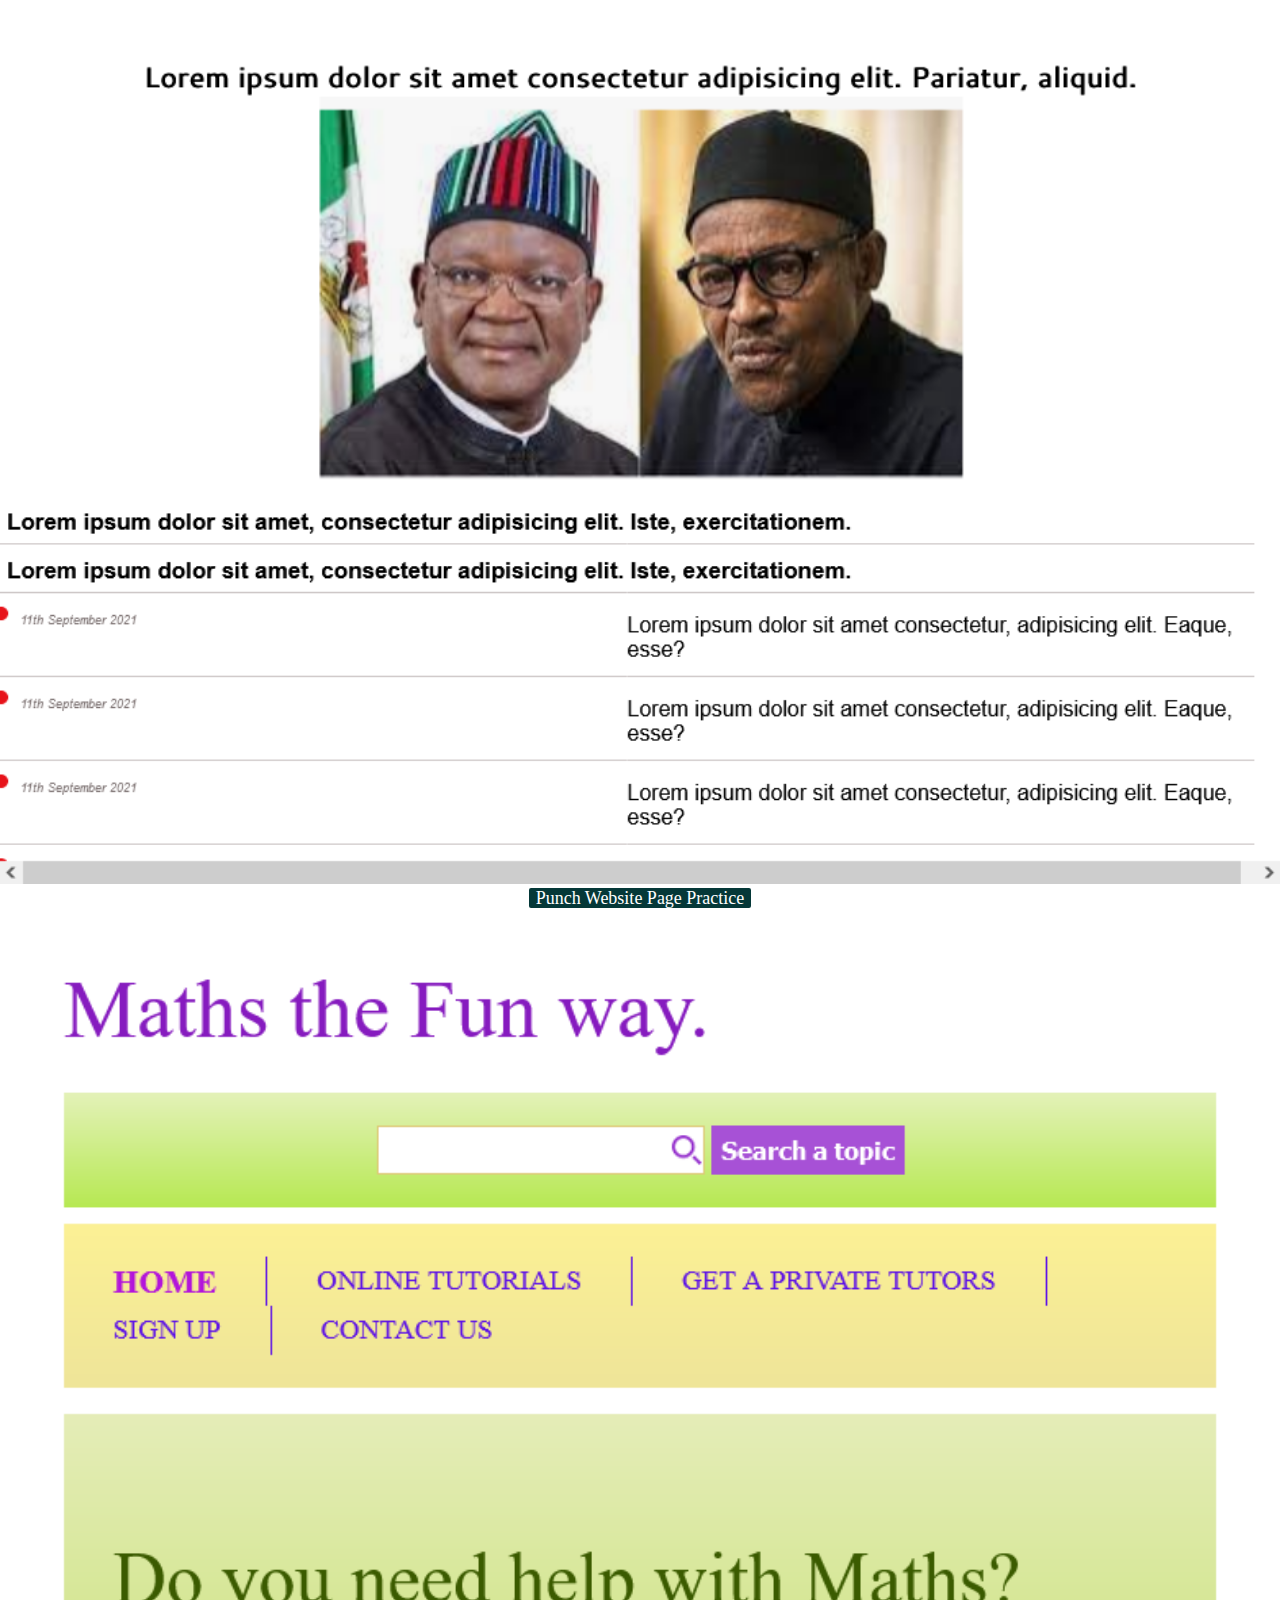
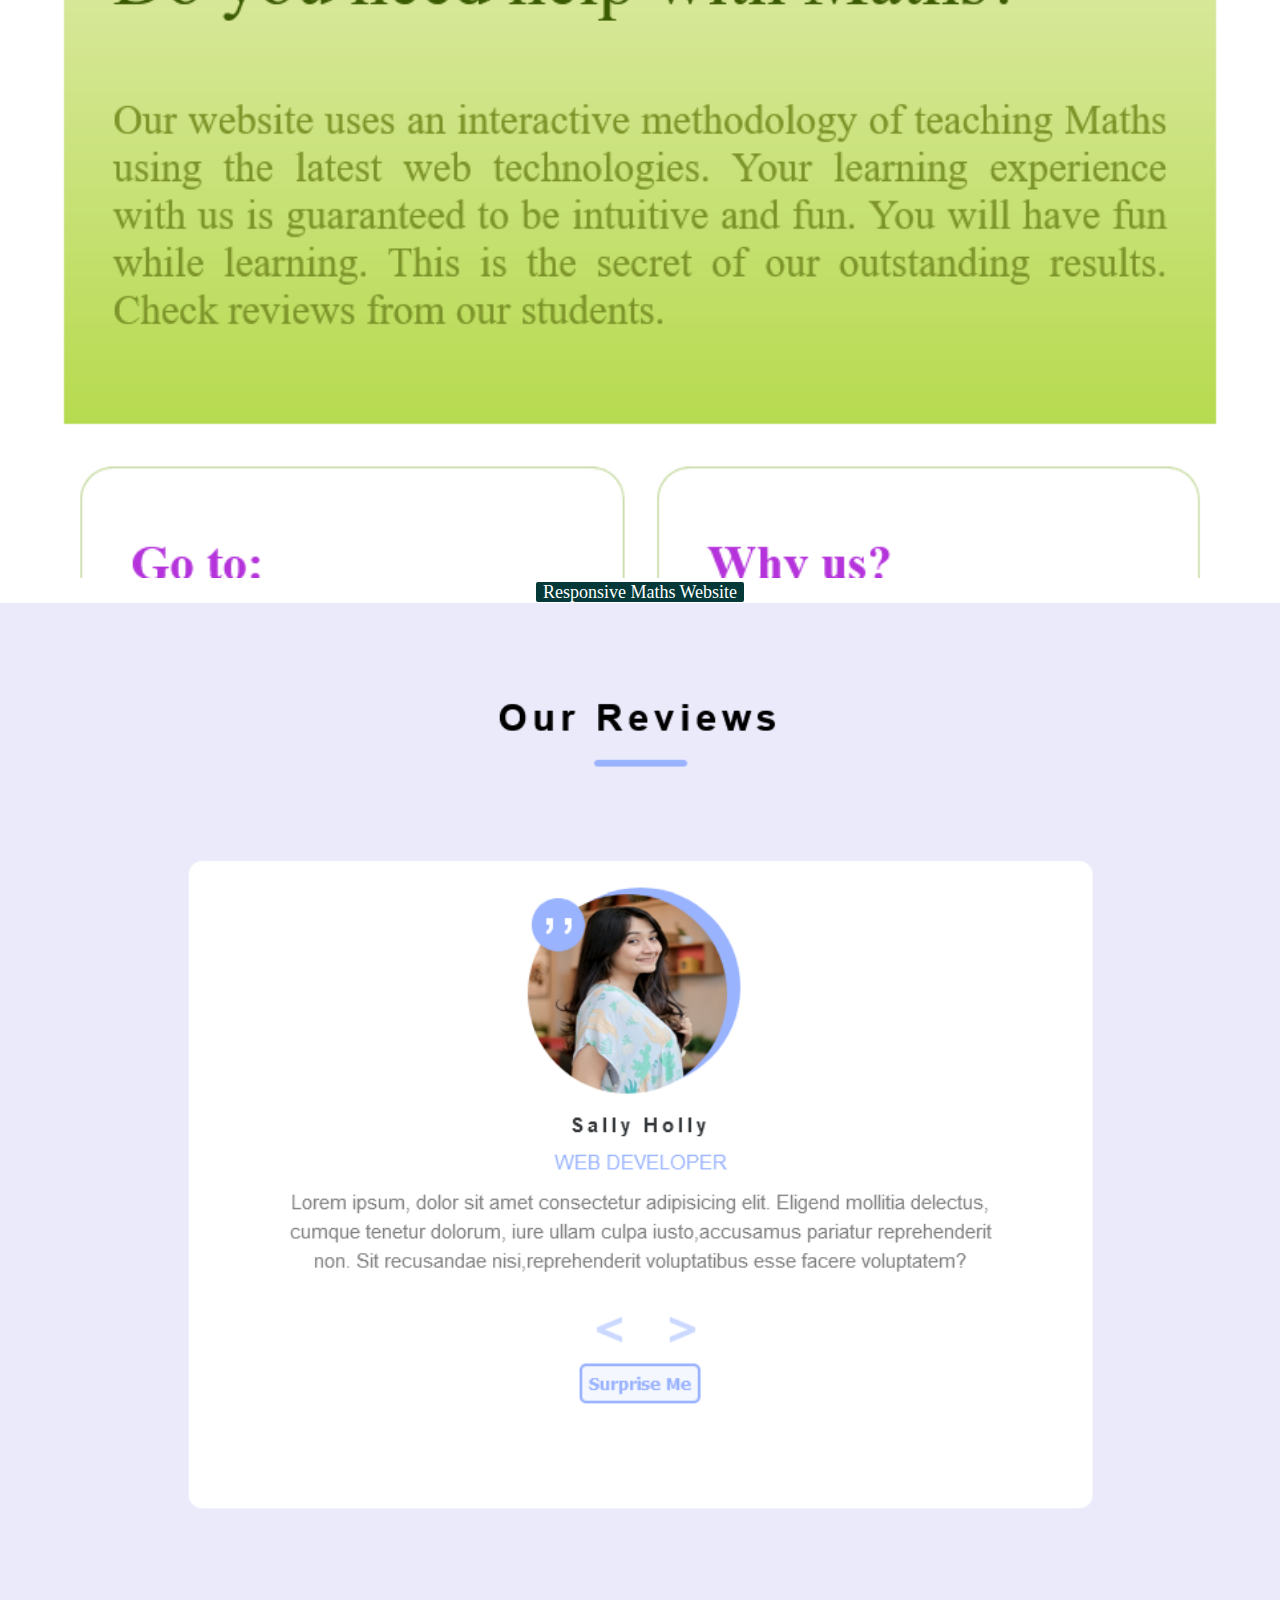
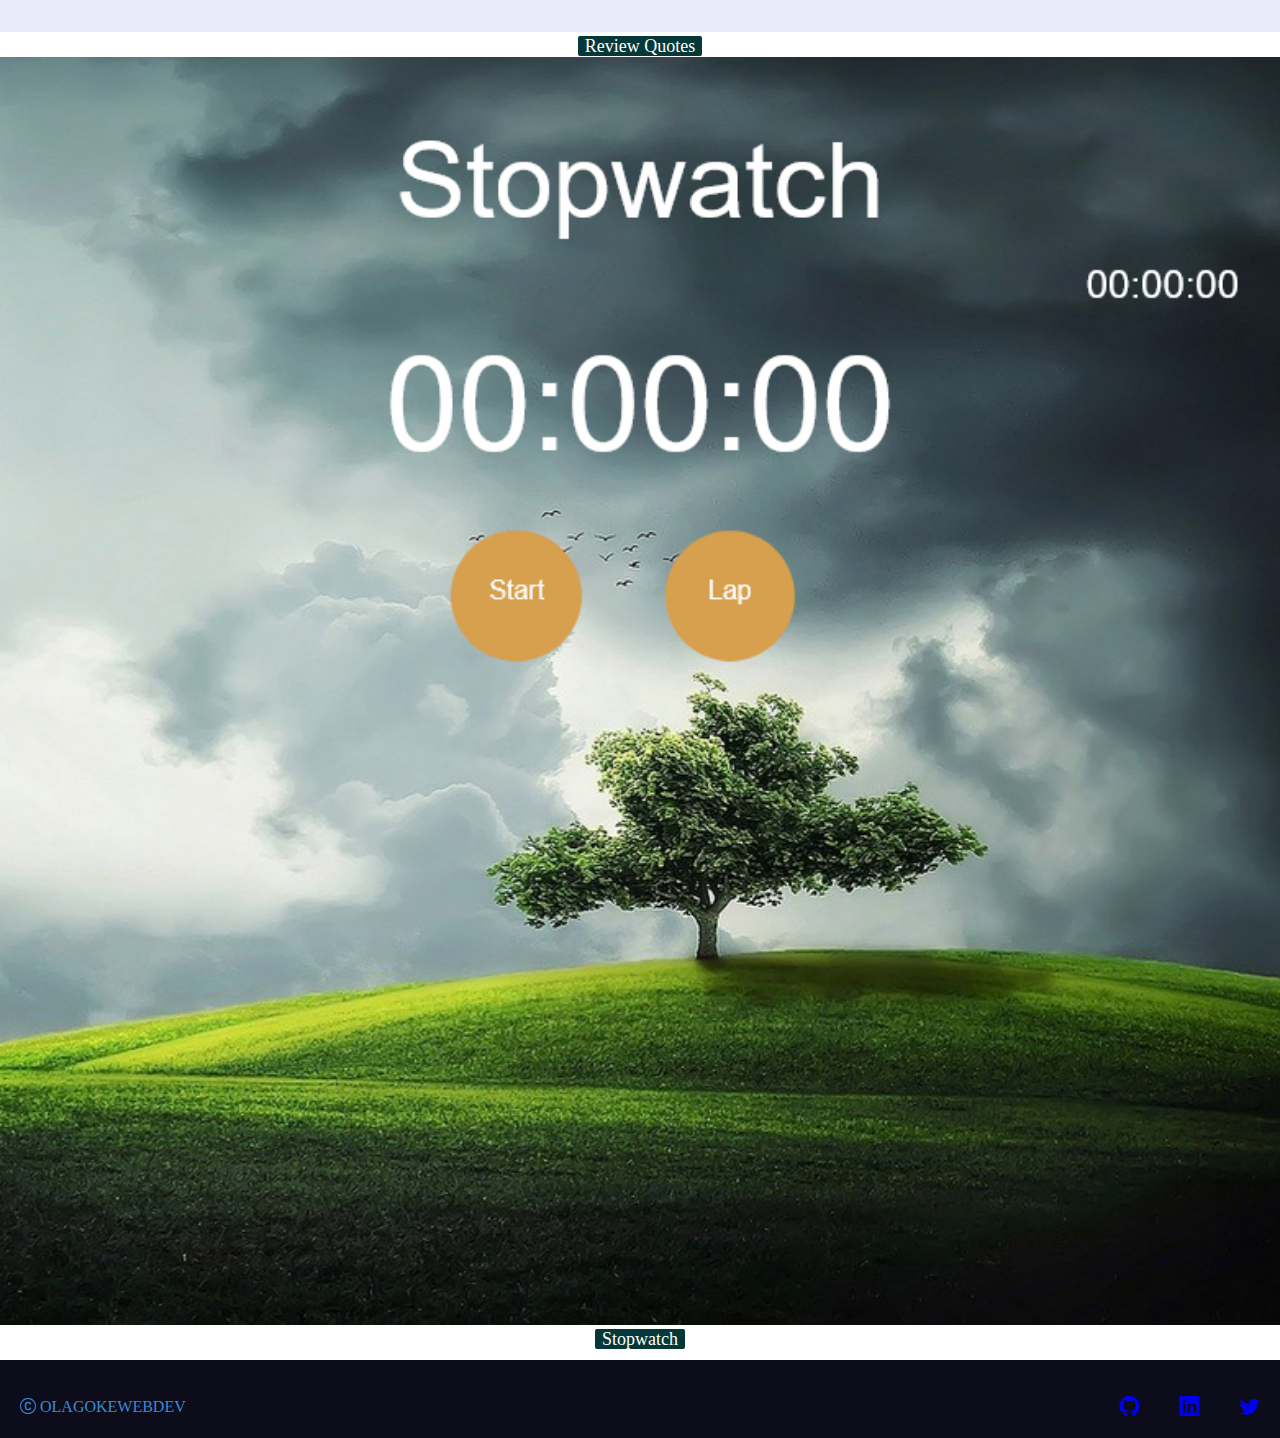
==== commit 949994a2: "Project under review for improvements" ====
--- a/projects.html
+++ b/projects.html
@@ -10,7 +10,12 @@
       integrity="sha384-Zenh87qX5JnK2Jl0vWa8Ck2rdkQ2Bzep5IDxbcnCeuOxjzrPF/et3URy9Bv1WTRi"
       crossorigin="anonymous"
     />
+    <link
+      rel="stylesheet"
+      href="https://cdn.jsdelivr.net/npm/bootstrap-icons@1.10.2/font/bootstrap-icons.css"
+    />
     <link rel="stylesheet" href="projects.css" />
+    <link rel="stylesheet" href="style.css" />
     <title>More Projects</title>
   </head>
   <body>
@@ -97,7 +102,24 @@
         >
       </div>
     </div>
-
+    <div class="container-fluid" id="contact">
+      <div class="copyright">
+        <p><i class="bi bi-c-circle"></i> OLAGOKEWEBDEV</p>
+      </div>
+      <div class="accounts">
+        <a href="https://github.com/Olagoke1234" target="_blank"
+          ><p><i class="bi bi-github"></i></p
+        ></a>
+        <a
+          href="https://www.linkedin.com/in/olagoke-olorunkosebi-web-development-project-mgt-hr-9ba48571/"
+          target="_blank"
+          ><p><i class="bi bi-linkedin"></i></p
+        ></a>
+        <a href="https://twitter.com/olagoke9871" target="_blank"
+          ><p><i class="bi bi-twitter"></i></p
+        ></a>
+      </div>
+    </div>
     <script
       src="https://cdn.jsdelivr.net/npm/bootstrap@5.2.2/dist/js/bootstrap.bundle.min.js"
       integrity="sha384-OERcA2EqjJCMA+/3y+gxIOqMEjwtxJY7qPCqsdltbNJuaOe923+mo//f6V8Qbsw3"
--- a/projects.css
+++ b/projects.css
@@ -7,14 +7,30 @@
 .projects {
   padding: 10px 0;
   width: 100%;
+  margin: 0 auto;
 }
 
 .project {
   text-align: center;
-  border: 1px solid black;
+  border-radius: 3px;
 }
 
 .project img {
   width: 100%;
   height: 80%;
 }
+
+.project a {
+  color: white;
+  text-decoration: none;
+  font-size: large;
+  background-color: rgb(5, 56, 56);
+  border-radius: 2px;
+  padding: 0 7px;
+}
+
+.project a:hover {
+  color: rgb(5, 56, 56);
+  background-color: white;
+  transition: all 0.3s ease-in;
+}
--- a/style.css
+++ b/style.css
@@ -0,0 +1,312 @@
+/* navbar styling */
+.navbar {
+  background-color: rgb(133, 133, 211);
+}
+
+.navbar .navbar-brand {
+  color: white;
+}
+
+.navbar .navbar-brand:hover {
+  color: rgb(236, 15, 15);
+  transform: scale(1.05);
+}
+
+.navbar #navbarNav .navbar-nav .nav-item:hover {
+  background-color: rgb(209, 209, 230);
+  transform: scale(1.05);
+  font-weight: bold;
+  padding-left: 10px;
+}
+
+.navbar #navbarNav .navbar-nav .nav-item .nav-link:hover {
+  color: rgb(184, 20, 20);
+}
+
+/* Introduction styling */
+.introduction {
+  width: 100%;
+  height: 92vh;
+  text-align: center;
+  background-color: #a2a2b6;
+  opacity: 1;
+  background: radial-gradient(
+      circle,
+      transparent 20%,
+      #a2a2b6 20%,
+      #a2a2b6 80%,
+      transparent 80%,
+      transparent
+    ),
+    radial-gradient(
+        circle,
+        transparent 20%,
+        #a2a2b6 20%,
+        #a2a2b6 80%,
+        transparent 80%,
+        transparent
+      )
+      10px 10px,
+    linear-gradient(#444cf7 0.8px, transparent 0.8px) 0 -0.4px,
+    linear-gradient(90deg, #444cf7 0.8px, #a2a2b6 0.8px) -0.4px 0;
+
+  background: -moz-radial-gradient(
+      circle,
+      transparent 20%,
+      #a2a2b6 20%,
+      #a2a2b6 80%,
+      transparent 80%,
+      transparent
+    ),
+    -moz-radial-gradient(
+        circle,
+        transparent 20%,
+        #a2a2b6 20%,
+        #a2a2b6 80%,
+        transparent 80%,
+        transparent
+      ) 10px 10px,
+    -moz-linear-gradient(#444cf7 0.8px, transparent 0.8px) 0 -0.4px,
+    -moz-linear-gradient(90deg, #444cf7 0.8px, #a2a2b6 0.8px) -0.4px 0;
+
+  background: -ms-radial-gradient(
+      circle,
+      transparent 20%,
+      #a2a2b6 20%,
+      #a2a2b6 80%,
+      transparent 80%,
+      transparent
+    ),
+    -ms-radial-gradient(
+        circle,
+        transparent 20%,
+        #a2a2b6 20%,
+        #a2a2b6 80%,
+        transparent 80%,
+        transparent
+      ) 10px 10px,
+    -ms-linear-gradient(#444cf7 0.8px, transparent 0.8px) 0 -0.4px,
+    -ms-linear-gradient(90deg, #444cf7 0.8px, #a2a2b6 0.8px) -0.4px 0;
+
+  background: -o-radial-gradient(
+      circle,
+      transparent 20%,
+      #a2a2b6 20%,
+      #a2a2b6 80%,
+      transparent 80%,
+      transparent
+    ),
+    -o-radial-gradient(
+        circle,
+        transparent 20%,
+        #a2a2b6 20%,
+        #a2a2b6 80%,
+        transparent 80%,
+        transparent
+      ) 10px 10px,
+    -o-linear-gradient(#444cf7 0.8px, transparent 0.8px) 0 -0.4px,
+    -o-linear-gradient(90deg, #444cf7 0.8px, #a2a2b6 0.8px) -0.4px 0;
+
+  background-size: 20px 20px, 20px 20px, 10px 10px, 10px 10px;
+  display: flex;
+  flex-direction: row;
+  justify-content: center;
+  align-items: center;
+  margin-top: 2px;
+  padding: 20px 0;
+}
+
+@media screen and (max-width: 768px) {
+  .introduction {
+    flex-direction: column;
+  }
+}
+
+.introduction img {
+  margin-right: 20px;
+}
+
+@media screen and (max-width: 768px) {
+  .introduction img {
+    margin-bottom: 10px;
+  }
+}
+
+.introduction h2 {
+  color: rgb(236, 15, 15);
+  font-family: "Vollkorn SC", serif;
+}
+
+.introduction p {
+  font-family: "Vollkorn SC", serif;
+  font-size: 17px;
+  font-weight: bolder;
+}
+
+/* About Me Styling */
+
+#about-me {
+  text-align: center;
+  padding: 50px 20px;
+  background-color: rgb(162, 162, 182, 0.3);
+  font-family: "Vollkorn SC", serif;
+}
+
+#about-me h2 {
+  text-align: center;
+  font-size: 3vw;
+  font-weight: bold;
+  color: rgb(105, 110, 222);
+  /* text-shadow: 7px 2px 0px rgba(230, 140, 140, 0.6); */
+}
+
+#about-me p {
+  text-align: justify;
+  padding: 20px 40px;
+  font-size: 2.5vw;
+}
+
+/* certifications styling */
+
+.certified-container {
+  padding: 70px 20px;
+  text-align: center;
+  font-family: "Vollkorn SC", serif;
+}
+
+.certified-container h2 {
+  text-align: center;
+  font-size: 3vw;
+  font-weight: bold;
+  color: rgb(105, 110, 222);
+  /* text-shadow: 7px 2px 0px rgba(230, 140, 140, 0.6); */
+  margin-bottom: 40px;
+}
+
+.certified img {
+  height: 15vw;
+  width: 20vw;
+}
+
+.certified h3 {
+  font-size: 2vw;
+  margin-top: 20px;
+}
+
+/* Projects Styling */
+
+#projects {
+  background-color: rgb(240, 186, 186);
+  margin: 50px auto 60px auto;
+  text-align: center;
+  padding: 50px 0;
+}
+
+#projects h2 {
+  text-align: center;
+  font-size: 3vw;
+  font-weight: bold;
+  color: rgb(105, 110, 222);
+  /* text-shadow: 7px 2px 0px black; */
+  margin-bottom: 40px;
+}
+
+.tiles {
+  /* background-color: rgb(162, 162, 182, 0.3); */
+  width: 200px;
+  max-height: 330px;
+  padding: 40px 0 10px 0;
+  margin: 10px auto;
+  display: flex;
+  flex-direction: column;
+  align-items: center;
+  justify-content: center;
+  text-align: center;
+}
+
+.tiles img {
+  height: 15vw;
+  width: 20vw;
+}
+
+/* Skills and interest styling */
+
+#interests {
+  display: flex;
+  flex-direction: column;
+  align-items: center;
+  justify-content: center;
+  width: 100%;
+}
+
+.skills-interest-container {
+  display: flex;
+  flex-wrap: wrap;
+  align-items: space-between;
+  justify-content: center;
+}
+
+.skills-interest {
+  display: flex;
+  align-items: center;
+  justify-content: center;
+  margin-right: 30px;
+  margin-bottom: 10px;
+  color: white;
+  background-color: rgb(25, 135, 84);
+  border-radius: 5px;
+  padding: 15px;
+}
+
+.skills-interest svg {
+  margin-right: 10px;
+  transform: scale(1.5);
+  background-color: white;
+}
+
+#interests {
+  margin-bottom: 20px;
+}
+
+#interests h2 {
+  text-align: center;
+  font-size: 3vw;
+  font-weight: bold;
+  color: rgb(105, 110, 222);
+  /* text-shadow: 7px 2px 0px black; */
+  margin-bottom: 40px;
+}
+
+/* Footer Styling */
+
+#contact {
+  display: flex;
+  background-color: #0c0c1a;
+  padding: 15px 20px 0 20px;
+  align-items: center;
+  justify-content: space-between;
+}
+
+.copyright {
+  display: flex;
+  flex: 30%;
+}
+
+.copyright p {
+  color: rgb(59, 137, 213);
+}
+
+.accounts {
+  display: flex;
+  flex: 70%;
+  align-items: flex-end;
+  justify-content: right;
+}
+
+.accounts a {
+  margin-left: 40px;
+}
+
+.accounts a p {
+  font-size: 20px;
+}
